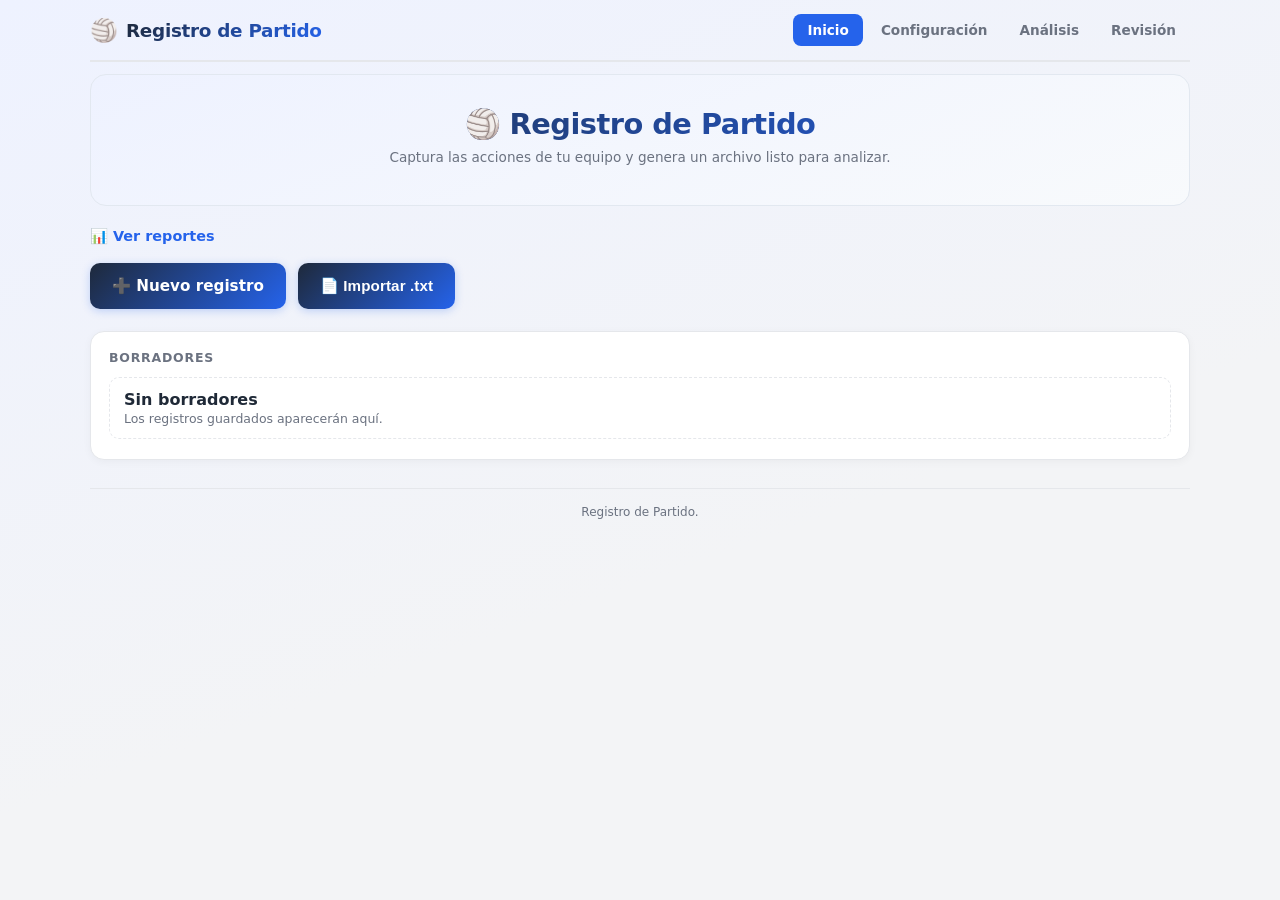
==== logger/index.html @ 78f0750f "added next rally feature" ====
<!DOCTYPE html>
<html lang="es">
<head>
  <meta charset="UTF-8">
  <meta name="viewport" content="width=device-width, initial-scale=1.0">
  <title>Registro de Partido</title>
  <!-- Shared design tokens from the generated reports (read-only) -->
  <link rel="stylesheet" href="../styles.css">
  <!-- Logger-specific layout -->
  <link rel="stylesheet" href="logger.css">
</head>
<body class="lg-body">
<div class="container lg-container">

  <!-- ===== App bar ===== -->
  <header class="lg-appbar">
    <a href="#home" class="lg-appbar__brand">
      <span class="lg-appbar__logo" aria-hidden="true">🏐</span>
      <span class="lg-appbar__title">Registro de Partido</span>
    </a>
    <nav class="lg-appbar__nav" aria-label="Navegación principal">
      <a href="#home" class="lg-navlink" data-screen="home">Inicio</a>
      <a href="#setup" class="lg-navlink" data-screen="setup">Configuración</a>
      <a href="#analysis" class="lg-navlink" data-screen="analysis">Análisis</a>
      <a href="#review" class="lg-navlink" data-screen="review">Revisión</a>
    </nav>
  </header>

  <main class="lg-main">

    <!-- ================= HOME ================= -->
    <section id="screen-home" class="lg-screen" data-screen="home" aria-labelledby="home-title">
      <div class="hub-hero lg-hero">
        <h1 id="home-title"><span style="-webkit-text-fill-color:initial;">🏐</span> Registro de Partido</h1>
        <p class="hub-subtitle">Captura las acciones de tu equipo y genera un archivo listo para analizar.</p>
      </div>

      <p class="lg-reports-link">
        <a href="../index.html">📊 Ver reportes</a>
      </p>

      <div class="lg-actions">
        <a href="#setup" id="home-new" class="btn-primary lg-action-btn">➕ Nuevo registro</a>
        <button type="button" id="home-import" class="btn-primary lg-action-btn">📄 Importar .txt</button>
        <input type="file" id="lg-import-file" accept=".txt,text/plain" hidden>
      </div>

      <section class="lg-panel" aria-labelledby="drafts-title">
        <h2 id="drafts-title" class="lg-panel__title">Borradores</h2>
        <ul id="lg-drafts" class="lg-draft-list">
          <li class="lg-draft lg-draft--empty">
            <div class="lg-draft__info">
              <span class="lg-draft__name">Sin borradores</span>
              <span class="lg-draft__meta">Los registros guardados aparecerán aquí.</span>
            </div>
          </li>
        </ul>
      </section>
    </section>

    <!-- ================= SETUP WIZARD ================= -->
    <section id="screen-setup" class="lg-screen" data-screen="setup" aria-labelledby="setup-title">
      <div class="page-header lg-page-header">
        <a href="#home" class="back-link">← Inicio</a>
        <h1 id="setup-title">Configuración del partido</h1>
      </div>

      <ol class="lg-steps" aria-label="Pasos de configuración">
        <li class="lg-step lg-step--active">
          <span class="lg-step__num">1</span>
          <span class="lg-step__label">Equipo</span>
        </li>
        <li class="lg-step">
          <span class="lg-step__num">2</span>
          <span class="lg-step__label">Partido</span>
        </li>
        <li class="lg-step">
          <span class="lg-step__num">3</span>
          <span class="lg-step__label">Videos</span>
        </li>
      </ol>

      <!-- Step 1: Equipo -->
      <section class="lg-panel" aria-labelledby="setup-step1-title">
        <h2 id="setup-step1-title" class="lg-panel__title">1 · Equipo</h2>
        <div class="lg-field">
          <label for="setup-dataset">Equipo y torneo</label>
          <select id="setup-dataset">
            <option value="">— Selecciona un equipo —</option>
            <option value="__manual__">➕ Nuevo equipo (próximamente)</option>
          </select>
        </div>

        <div id="setup-manual" class="lg-notice" hidden>
          <p>🚧 La creación de equipos nuevos estará disponible en una próxima versión. Por ahora, selecciona un equipo existente de la lista.</p>
        </div>

        <div class="lg-field">
          <span class="lg-field__label">Roster</span>
          <div id="setup-roster-preview" class="lg-chips" aria-live="polite">
            <span class="lg-chips__empty">Selecciona un equipo para cargar el roster.</span>
          </div>
        </div>
        <p id="setup-step1-error" class="lg-error" role="alert"></p>
      </section>

      <!-- Step 2: Partido -->
      <section class="lg-panel" aria-labelledby="setup-step2-title">
        <h2 id="setup-step2-title" class="lg-panel__title">2 · Partido</h2>
        <div class="lg-field">
          <label for="setup-opponent">Rival</label>
          <input id="setup-opponent" type="text" placeholder="Atlas">
        </div>
        <div class="lg-field-row">
          <div class="lg-field">
            <label for="setup-order">Número de partido (NN)</label>
            <input id="setup-order" type="number" min="1" max="99" step="1" inputmode="numeric" placeholder="03">
          </div>
          <div class="lg-field">
            <label for="setup-date">Fecha del partido (opcional)</label>
            <input id="setup-date" type="date">
          </div>
        </div>
        <div class="lg-derived" aria-live="polite">
          <div><span class="lg-derived__label">Archivo</span> <code id="setup-filename">—</code></div>
          <div><span class="lg-derived__label">Título</span> <span id="setup-preview-title">—</span></div>
        </div>
        <p id="setup-step2-error" class="lg-error" role="alert"></p>
      </section>

      <!-- Step 3: Videos y sets -->
      <section class="lg-panel" aria-labelledby="setup-step3-title">
        <h2 id="setup-step3-title" class="lg-panel__title">3 · Videos y sets</h2>
        <div id="setup-sets" class="lg-sets"></div>
        <button type="button" id="setup-add-set" class="lg-btn-ghost">➕ Agregar set</button>
        <p id="setup-step3-error" class="lg-error" role="alert"></p>
      </section>

      <div class="lg-wizard-nav">
        <button type="button" id="setup-reset" class="lg-btn-ghost">Reiniciar</button>
        <button type="button" id="setup-start" class="btn-primary lg-action-btn" disabled>Comenzar análisis →</button>
      </div>
    </section>

    <!-- ================= ANALYSIS ================= -->
    <section id="screen-analysis" class="lg-screen" data-screen="analysis" aria-labelledby="analysis-title">
      <div class="page-header lg-page-header">
        <a href="#setup" class="back-link">← Configuración</a>
        <h1 id="analysis-title">Análisis del partido</h1>
      </div>

      <div id="analysis-set-tabs" class="lg-set-tabs" role="tablist" aria-label="Sets"></div>

      <div class="lg-analysis">
        <!-- Left: video + rallies -->
        <div class="lg-analysis__main">
          <div id="analysis-video" class="lg-video lg-a-video" role="img" aria-label="Área de video del partido">
            <span class="lg-video__icon" aria-hidden="true">▶</span>
            <span class="lg-video__hint">Video del partido</span>
          </div>

          <div id="analysis-capture" class="lg-capture" hidden>
            <button type="button" id="analysis-mark" class="lg-btn-ghost lg-capture__mark">⏱ Marcar inicio</button>
            <span class="lg-capture__times" aria-live="polite">
              Inicio <b id="analysis-cap-start">—</b> · Fin <b id="analysis-cap-end">—</b>
            </span>
          </div>

          <section class="lg-panel lg-a-rallies" aria-labelledby="rallies-title">
            <h2 id="rallies-title" class="lg-panel__title">Rallies registrados</h2>
            <div id="analysis-replay" class="lg-replay" hidden></div>
            <ol id="analysis-rallies" class="lg-rally-list"></ol>
          </section>
        </div>

        <!-- Right: tagging controls -->
        <div class="lg-analysis__side">
          <section class="lg-panel lg-a-roster" aria-labelledby="roster-title">
            <h2 id="roster-title" class="lg-panel__title">Jugadora</h2>
            <div class="lg-roster" id="analysis-roster" role="group" aria-label="Jugadoras">
              <button type="button" class="lg-token-btn lg-roster-btn" disabled>1</button>
              <button type="button" class="lg-token-btn lg-roster-btn" disabled>2</button>
              <button type="button" class="lg-token-btn lg-roster-btn" disabled>7</button>
              <button type="button" class="lg-token-btn lg-roster-btn" disabled>8</button>
              <button type="button" class="lg-token-btn lg-roster-btn" disabled>10</button>
              <button type="button" class="lg-token-btn lg-roster-btn" disabled>12</button>
              <button type="button" class="lg-token-btn lg-roster-btn" disabled>17</button>
              <button type="button" class="lg-token-btn lg-roster-btn" disabled>20</button>
              <button type="button" class="lg-token-btn lg-roster-btn" disabled>23</button>
            </div>
          </section>

          <section class="lg-panel lg-a-action" aria-labelledby="action-title">
            <h2 id="action-title" class="lg-panel__title">Acción</h2>
            <div class="lg-token-row lg-token-row--action" role="group" aria-label="Acciones">
              <button type="button" class="lg-token-btn" data-action="S"><b>S</b><small>Saque</small></button>
              <button type="button" class="lg-token-btn" data-action="R"><b>R</b><small>Recepción</small></button>
              <button type="button" class="lg-token-btn" data-action="E"><b>E</b><small>Acomodo</small></button>
              <button type="button" class="lg-token-btn" data-action="A"><b>A</b><small>Ataque</small></button>
              <button type="button" class="lg-token-btn" data-action="D"><b>D</b><small>Defensa</small></button>
              <button type="button" class="lg-token-btn" data-action="B"><b>B</b><small>Bloqueo</small></button>
            </div>

            <h2 class="lg-panel__title lg-panel__title--sub">Calificación</h2>
            <div class="lg-token-row lg-token-row--grade" role="group" aria-label="Calificaciones">
              <button type="button" class="lg-token-btn lg-grade lg-grade--perfect" data-grade="#"><b>#</b><small>Perfecta</small></button>
              <button type="button" class="lg-token-btn lg-grade lg-grade--positive" data-grade="+"><b>+</b><small>Positiva</small></button>
              <button type="button" class="lg-token-btn lg-grade lg-grade--regular" data-grade="!"><b>!</b><small>Regular</small></button>
              <button type="button" class="lg-token-btn lg-grade lg-grade--error" data-grade="-"><b>−</b><small>Error</small></button>
            </div>
          </section>

          <section class="lg-panel lg-a-chain" aria-labelledby="chain-title">
            <h2 id="chain-title" class="lg-panel__title">Cadena del rally</h2>
            <div class="lg-chain" aria-live="polite">
              <code id="analysis-chain" class="lg-chain__text"></code>
              <span class="lg-chain__caret" aria-hidden="true"></span>
            </div>
            <div class="lg-chain-actions">
              <button type="button" id="analysis-undo" class="lg-btn-ghost">⌫ Quitar última acción</button>
            </div>
          </section>

          <section class="lg-panel lg-a-outcome" aria-labelledby="outcome-title">
            <h2 id="outcome-title" class="lg-panel__title">Resultado del rally</h2>
            <div class="lg-outcomes" role="group" aria-label="Resultado del rally">
              <button type="button" class="lg-outcome lg-outcome--won" data-outcome="won">Ganado</button>
              <button type="button" class="lg-outcome lg-outcome--lost" data-outcome="lost">Perdido</button>
              <button type="button" class="lg-outcome lg-outcome--re" data-outcome="won:re">Ganado · error rival</button>
              <button type="button" class="lg-outcome lg-outcome--se" data-outcome="won:se">Ganado · saque rival</button>
            </div>
            <button type="button" id="analysis-send" class="btn-success lg-action-btn lg-send" disabled>✓ Enviar rally</button>
          </section>

          <a href="#review" class="lg-navlink lg-analysis-next lg-a-next">Ir a revisión →</a>
        </div>
      </div>
    </section>

    <!-- ================= REVIEW / EXPORT ================= -->
    <section id="screen-review" class="lg-screen" data-screen="review" aria-labelledby="review-title">
      <div class="page-header lg-page-header">
        <a href="#analysis" class="back-link">← Análisis</a>
        <h1 id="review-title">Revisión y exportación</h1>
      </div>

      <section class="lg-panel" aria-labelledby="log-title">
        <h2 id="log-title" class="lg-panel__title">Vista previa del registro</h2>
        <pre id="review-log" class="lg-log-preview" aria-label="Vista previa del archivo de registro">El registro aparecerá aquí cuando etiquetes rallies.</pre>
      </section>

      <div class="lg-review-actions">
        <button type="button" id="review-export" class="btn-primary lg-action-btn">⬇ Exportar .txt</button>
        <button type="button" id="review-import" class="btn-primary lg-action-btn">📄 Importar .txt</button>
        <button type="button" class="btn-success lg-action-btn" disabled title="Disponible próximamente">📤 Enviar para revisión</button>
      </div>
    </section>

  </main>

  <footer class="lg-footer">
    <p>Registro de Partido.</p>
  </footer>

</div>

<script src="datasets.js"></script>
<script src="app.js"></script>
</body>
</html>
---- styles.css ----
@media (max-width: 600px) {
    #githubFileSelect {
        width: 100% !important;
        min-width: 0 !important;
        margin: 10px 0 0 0 !important;
        font-size: 0.9em;
        padding: 10px 8px;
        box-sizing: border-box;
        border-radius: 8px;
        margin-left: 0;
        margin-top: 8px;
        text-overflow: ellipsis;
        overflow: hidden;
        white-space: nowrap;
    }
}

/* Responsive: Player cards span full width on small screens */
@media (max-width: 600px) {
    .players-grid,
    #teamActionsGrid {
        grid-template-columns: 1fr !important;
    }
    .stat-card,
    .match-card,
    .team-summary-card {
        width: 100%;
        grid-column: auto !important;
        margin-left: 0;
        margin-right: 0;
        padding: 18px 12px 18px 12px !important;
        font-size: 1rem !important;
        box-sizing: border-box;
    }
}
/* --- GitHub Import UI --- */
#githubFileSelect {
    display: inline-block;
    padding: 8px 12px;
    border-radius: 8px;
    border: 1px solid #2563eb;
    background: #f8fafc;
    color: #2563eb;
    font-size: 1rem;
    font-family: inherit;
    box-shadow: 0 2px 8px rgba(37,99,235,0.08);
    transition: border-color 0.2s, box-shadow 0.2s;
    margin-left: 10px;
    min-width: 160px;
    max-width: 100%;
}
#githubFileSelect:focus, #githubFileSelect:hover {
    border-color: #1d4ed8;
    box-shadow: 0 4px 12px rgba(37,99,235,0.15);
    outline: none;
}
@media (max-width: 600px) {
    #githubFileSelect {
        width: 100% !important;
        min-width: 0 !important;
        margin: 10px 0 0 0 !important;
        font-size: 1.1em;
        padding: 12px 10px;
        box-sizing: border-box;
        border-radius: 8px;
        margin-left: 0;
        margin-top: 8px;
    }
}

.team-summary-card {
    grid-column: span 2;
    background: #f1f5fa;
    border: 2px solid var(--primary);
    box-shadow: 0 4px 16px 0 rgba(37,99,235,0.07);
    padding: 24px 24px 18px 24px;
    font-size: 1.08rem;
    margin-bottom: 10px;
}
/* Modern summary table styles */
.summary-table {
    width: 100%;
    border-collapse: separate;
    border-spacing: 0;
    background: #fff;
    border-radius: 10px;
    box-shadow: 0 2px 8px 0 rgba(31,41,55,0.06);
    overflow: hidden;
    margin-bottom: 10px;
    font-size: 0.8rem;
    margin-top: 6px;
}
.summary-table th, .summary-table td {
    padding: 10px 14px;
    text-align: center;
    border-bottom: 1px solid #e5e7eb;
}
.summary-table th {
    background: #f3f4f6;
    font-weight: 600;
    color: var(--text-main);
    text-transform: uppercase;
    font-size: 0.8rem;
    letter-spacing: 0.5px;
}
.summary-table tr:last-child td {
    border-bottom: none;
}
.summary-table td:first-child {
    text-align: left;
    font-weight: 600;
    color: var(--text-main);
    background: #f8fafc;
    border-radius: 8px 0 0 8px;
}
.summary-table td:last-child {
    border-radius: 0 8px 8px 0;
}
.summary-table tr {
}
.highlight-good {
    color: #16a34a !important;
    font-weight: bold;
    background: #f0fdf4;
    border-radius: 6px;
}
.highlight-bad {
    color: #dc2626 !important;
    font-weight: bold;
    background: #fef2f2;
    border-radius: 6px;
}
.highlight-regular {
    color: #d97706 !important;
    font-weight: bold;
    background: #fef3c7;
    border-radius: 6px;
}
/* Volleyball Analytics Dashboard Styles */
:root {
    --primary: #2563eb; 
    --success: #16a34a; 
    --warning: #f59e0b; 
    --danger: #dc2626;  
    --bg: #f3f4f6;
    --card-bg: #ffffff;
    --text-main: #1f2937;
    --text-muted: #6b7280;
}

body {
    font-family: 'Segoe UI', system-ui, sans-serif;
    background: linear-gradient(160deg, #eef2ff 0%, #f3f4f6 60%);
    color: var(--text-main);
    margin: 0;
    padding: 20px;
    min-height: 100vh;
}

.container {
    max-width: 1000px;
    margin: 0 auto;
}

.input-section {
    background: var(--card-bg);
    padding: 24px 24px 20px;
    border-radius: 16px;
    box-shadow: 0 4px 24px -4px rgba(37,99,235,0.10), 0 1px 4px rgba(0,0,0,0.06);
    margin-bottom: 30px;
    border-top: 4px solid var(--primary);
}

.input-section h2 {
    margin: 0 0 6px;
    font-size: 1.4rem;
    font-weight: 800;
    letter-spacing: -0.3px;
    color: var(--primary);
}

.input-section p {
    margin: 0 0 12px;
    font-size: 0.85rem;
    color: var(--text-muted);
}

textarea {
    width: 100%;
    height: 80px;
    padding: 10px 12px;
    border: 1.5px solid #d1d5db;
    border-radius: 10px;
    font-family: monospace;
    font-size: 0.85rem;
    margin-bottom: 10px;
    box-sizing: border-box;
    transition: border-color 0.2s, box-shadow 0.2s;
    background: #fafbff;
}

textarea:focus {
    outline: none;
    border-color: var(--primary);
    box-shadow: 0 0 0 3px rgba(37,99,235,0.12);
    background: #fff;
}

.btn-group { display: flex; gap: 10px; flex-wrap: wrap; align-items: center; }
button {
    padding: 10px 20px;
    border-radius: 8px;
    cursor: pointer;
    font-weight: 600;
    font-size: 0.88rem;
    border: none;
    transition: background 0.15s ease, transform 0.1s ease, box-shadow 0.15s ease;
    letter-spacing: 0.1px;
}
button:hover { transform: translateY(-1px); }
button:active { transform: translateY(0); }
.btn-primary {
    background: linear-gradient(135deg, #1e293b 0%, #2563eb 100%);
    color: white;
    box-shadow: 0 2px 8px rgba(37,99,235,0.25);
}
.btn-primary:hover {
    background: linear-gradient(135deg, #0f172a 0%, #1d4ed8 100%);
    box-shadow: 0 4px 14px rgba(37,99,235,0.35);
}
.btn-success {
    background: linear-gradient(135deg, #15803d 0%, #16a34a 100%);
    color: white;
    box-shadow: 0 2px 8px rgba(22,163,74,0.25);
}
.btn-success:hover {
    background: linear-gradient(135deg, #166534 0%, #15803d 100%);
    box-shadow: 0 4px 14px rgba(22,163,74,0.35);
}

.dashboard {
    display: none;
    background: white;
    padding: 24px;
    border-radius: 16px;
    box-shadow: 0 4px 24px -4px rgba(0,0,0,0.10), 0 1px 4px rgba(0,0,0,0.06);
}

.report-header {
    text-align: center;
    margin-bottom: 24px;
    padding-bottom: 16px;
    border-bottom: 2px solid #e5e7eb;
}

.report-header h1 {
    margin: 0;
    font-size: 1.6rem;
    font-weight: 800;
    letter-spacing: -0.5px;
    background: linear-gradient(135deg, #1e293b 0%, #2563eb 100%);
    -webkit-background-clip: text;
    -webkit-text-fill-color: transparent;
    background-clip: text;
}

.report-header #reportDate {
    color: var(--text-muted);
    margin: 4px 0 0;
    font-size: 0.8rem;
}

.youtube-banner {
    display: flex;
    align-items: center;
    justify-content: center;
    gap: 14px;
    margin-top: 12px;
    padding: 10px 16px;
    background: linear-gradient(135deg, #fff5f5 0%, #fff 100%);
    border: 1px solid #fecaca;
    border-radius: 10px;
    flex-wrap: wrap;
}

.youtube-banner__label {
    display: flex;
    align-items: center;
    gap: 6px;
    color: #dc2626;
    font-size: 0.8rem;
    font-weight: 700;
    text-transform: uppercase;
    letter-spacing: 0.6px;
    white-space: nowrap;
}

.youtube-banner__icon {
    width: 22px;
    height: 22px;
    color: #dc2626;
    flex-shrink: 0;
}

.youtube-banner__links {
    display: flex;
    flex-wrap: wrap;
    gap: 8px;
}

.youtube-set-link {
    display: inline-flex;
    align-items: center;
    gap: 5px;
    padding: 5px 14px;
    background: #dc2626;
    color: #fff !important;
    font-size: 0.82rem;
    font-weight: 600;
    border-radius: 20px;
    text-decoration: none !important;
    transition: background 0.15s ease, transform 0.1s ease;
    box-shadow: 0 2px 6px rgba(220, 38, 38, 0.3);
}

.youtube-set-link:hover {
    background: #b91c1c;
    transform: translateY(-1px);
    box-shadow: 0 4px 10px rgba(220, 38, 38, 0.4);
}

.youtube-set-link::before {
    content: '▶';
    font-size: 0.65rem;
}

.general-stats {
    display: grid;
    grid-template-columns: repeat(3, 1fr);
    gap: 12px;
    margin-bottom: 28px;
}

.stat-card {
    background: linear-gradient(160deg, #f8faff 0%, #f1f5f9 100%);
    padding: 16px 10px;
    border-radius: 12px;
    border: 1px solid #e2e8f0;
    text-align: center;
    box-shadow: 0 2px 8px rgba(0,0,0,0.04);
}

.stat-value { font-size: 1.8rem; font-weight: 800; color: var(--text-main); line-height: 1; margin-bottom: 4px; }
.stat-label { color: var(--text-muted); font-size: 0.65rem; text-transform: uppercase; letter-spacing: 0.7px; font-weight: 600; }

.players-grid {
    display: grid;
    grid-template-columns: repeat(2, 1fr);
    gap: 15px;
}

.stat-card,
.match-card {
    border: 1px solid #e5e7eb;
    border-radius: 12px;
    overflow: hidden;
    background: #fff;
    page-break-inside: avoid;
}

.card-header {
    background: linear-gradient(135deg, #1e293b 0%, #2d3f5e 100%);
    color: white;
    padding: 10px 16px;
    display: flex;
    justify-content: space-between;
    align-items: center;
}

.player-number { font-weight: 800; font-size: 1rem; letter-spacing: 0.2px; }
.player-rating {
    background: rgba(255,255,255,0.15);
    backdrop-filter: blur(4px);
    padding: 3px 10px;
    border-radius: 20px;
    font-weight: 800;
    font-size: 0.95rem;
    border: 1px solid rgba(255,255,255,0.25);
    letter-spacing: 0.3px;
}

.card-body { padding: 12px; }

.result-badge {
    display: inline-block;
    padding: 3px 12px;
    border-radius: 20px;
    font-weight: 800;
    font-size: 0.8rem;
    margin-bottom: 8px;
    letter-spacing: 0.3px;
}
.result-win  { background: #dcfce7; color: #16a34a; }
.result-loss { background: #fee2e2; color: #dc2626; }

.position-badge {
    display: inline-block;
    padding: 3px 12px;
    border-radius: 20px;
    font-weight: 700;
    font-size: 0.75rem;
    margin-bottom: 8px;
    background: #e0e7ff;
    color: #4338ca;
    -webkit-text-fill-color: #4338ca;
    letter-spacing: 0.3px;
}

.metric-row { display: flex; justify-content: space-between; align-items: baseline; margin-bottom: 2px; font-size: 0.75rem; font-weight: 500; color: #6b7280; }
.metric-row span:last-child { font-weight: 800; font-size: 0.88rem; color: var(--text-main); }
.bar-container { height: 6px; background: #f3f4f6; border-radius: 3px; margin-bottom: 6px; overflow: hidden; }
.bar-fill { height: 100%; border-radius: 3px; }

.action-section {
    margin-top: 10px;
    padding-top: 8px;
    border-top: 1px dashed #e2e8f0;
}

.action-title { font-size: 0.7rem; text-transform: uppercase; color: #94a3b8; margin-bottom: 5px; font-weight: 600; }

.action-grid { display: flex; flex-wrap: wrap; gap: 6px; }

.action-pill {
    display: flex;
    align-items: center;
    background: #f8fafc;
    padding: 4px 10px;
    border-radius: 20px;
    font-size: 0.7rem;
    border: 1px solid #e2e8f0;
    transition: background 0.1s;
}

.action-pill.high-perf { border-color: #86efac; background-color: #f0fdf4; color: #15803d; }
.action-pill.low-perf { border-color: #fca5a5; background-color: #fef2f2; color: #dc2626; }

.action-name { color: #64748b; margin-right: 4px; font-weight: 500; }
.action-count { font-weight: 500; color: #0f172a; }

/* Count inherits the pill's semantic color on high/low performance */
.action-pill.high-perf .action-name { color: #166534; }
.action-pill.high-perf .action-count { color: #15803d; font-weight: 800; }
.action-pill.low-perf .action-name { color: #991b1b; }
.action-pill.low-perf .action-count { color: #dc2626; font-weight: 800; }

/* Section title headings */
.section-title {
    display: flex;
    align-items: center;
    gap: 8px;
    font-size: 0.78rem;
    font-weight: 700;
    text-transform: uppercase;
    letter-spacing: 0.8px;
    color: var(--text-muted);
    margin: 22px 0 12px;
    padding: 0;
    cursor: pointer;
    user-select: none;
}

.section-title::before {
    content: '';
    display: inline-block;
    width: 4px;
    height: 16px;
    background: linear-gradient(180deg, var(--primary) 0%, #818cf8 100%);
    border-radius: 2px;
    flex-shrink: 0;
}

.section-title .section-title-text {
}

.section-title .chevron {
    font-size: 1rem;
    line-height: 1;
    transition: transform 0.2s ease;
    color: #94a3b8;
    flex-shrink: 0;
    -webkit-text-fill-color: #94a3b8;
}

.section-title.collapsed .chevron {
    transform: rotate(-90deg);
}

.section-content {
    overflow: hidden;
    transition: max-height 0.35s ease, opacity 0.25s ease;
    max-height: 9999px;
    opacity: 1;
}

.section-content.collapsed {
    max-height: 0 !important;
    opacity: 0;
}

.section-title:first-of-type {
    margin-top: 4px;
}

/* ===== Dashboard Hub Styles ===== */

.hub-hero {
    text-align: center;
    padding: 32px 24px 24px;
    margin-bottom: 28px;
    background: linear-gradient(160deg, #eef2ff 0%, #f8fafc 100%);
    border-radius: 16px;
    border: 1px solid #e2e8f0;
}

.hub-hero h1 {
    margin: 0 0 8px;
    font-size: 1.8rem;
    font-weight: 800;
    letter-spacing: -0.5px;
    background: linear-gradient(135deg, #1e293b 0%, #2563eb 100%);
    -webkit-background-clip: text;
    -webkit-text-fill-color: transparent;
    background-clip: text;
}

.hub-hero .hub-subtitle {
    color: var(--text-muted);
    font-size: 0.85rem;
    margin: 0 0 16px;
}

.hub-hero-stats {
    display: flex;
    justify-content: center;
    gap: 24px;
    flex-wrap: wrap;
}

.hub-hero-stat {
    text-align: center;
}

.hub-hero-stat .stat-value {
    font-size: 1.6rem;
    font-weight: 800;
    line-height: 1.2;
}

.hub-hero-stat .stat-label {
    color: var(--text-muted);
    font-size: 0.7rem;
    text-transform: uppercase;
    letter-spacing: 0.5px;
    font-weight: 600;
}

/* Navigation Tiles */
.hub-nav {
    display: grid;
    grid-template-columns: repeat(3, 1fr);
    gap: 16px;
    margin-bottom: 24px;
}

.hub-tile {
    background: #fff;
    border: 1px solid #e2e8f0;
    border-radius: 14px;
    padding: 24px 18px;
    text-align: center;
    text-decoration: none;
    color: inherit;
    transition: transform 0.15s ease, box-shadow 0.15s ease, border-color 0.15s ease;
    display: flex;
    flex-direction: column;
    align-items: center;
    gap: 10px;
}

.hub-tile:hover {
    transform: translateY(-3px);
    box-shadow: 0 8px 24px rgba(37, 99, 235, 0.12);
    border-color: var(--primary);
}

.hub-tile-icon {
    font-size: 2rem;
    line-height: 1;
}

.hub-tile-title {
    font-size: 1rem;
    font-weight: 700;
    color: var(--text-main);
}

.hub-tile-stat {
    font-size: 0.82rem;
    color: var(--text-muted);
    line-height: 1.4;
}

.hub-tile-stat strong {
    color: var(--text-main);
    font-weight: 700;
}

.hub-tile-btn {
    display: inline-block;
    margin-top: 8px;
    padding: 8px 20px;
    background: var(--primary);
    color: white;
    border-radius: 6px;
    font-size: 0.82rem;
    font-weight: 600;
    text-decoration: none;
}

/* Last match banner */
.hub-last-match {
    display: flex;
    align-items: center;
    gap: 16px;
    padding: 14px 20px;
    background: #fff;
    border: 1px solid #e2e8f0;
    border-radius: 12px;
    flex-wrap: wrap;
}

.hub-last-match-label {
    font-size: 0.7rem;
    text-transform: uppercase;
    letter-spacing: 0.6px;
    font-weight: 700;
    color: var(--text-muted);
    white-space: nowrap;
}

.hub-last-match-title {
    font-weight: 700;
    font-size: 0.95rem;
    color: var(--text-main);
}

.hub-last-match-rating {
    font-weight: 800;
    font-size: 0.95rem;
    margin-left: auto;
}

.hub-last-match a {
    padding: 6px 16px;
    background: var(--primary);
    color: white;
    border-radius: 6px;
    font-size: 0.8rem;
    font-weight: 600;
    text-decoration: none;
    white-space: nowrap;
}

.hub-last-match a:hover {
    background: #1d4ed8;
}

/* Page header for intermediate pages */
.page-header {
    display: flex;
    align-items: center;
    gap: 16px;
    margin-bottom: 20px;
}

.page-header h1 {
    margin: 0;
    font-size: 1.4rem;
    font-weight: 800;
    background: linear-gradient(135deg, #1e293b 0%, #2563eb 100%);
    -webkit-background-clip: text;
    -webkit-text-fill-color: transparent;
    background-clip: text;
}

.page-header .back-link {
    font-size: 0.85rem;
    color: var(--primary);
    text-decoration: none;
    font-weight: 600;
}

.page-header .back-link:hover {
    text-decoration: underline;
}

@media (max-width: 600px) {
    .hub-nav {
        grid-template-columns: 1fr;
    }
    .hub-hero-stats {
        gap: 16px;
    }
    .hub-last-match {
        flex-direction: column;
        align-items: flex-start;
        gap: 8px;
    }
    .hub-last-match-rating {
        margin-left: 0;
    }
}
---- logger/logger.css ----
/* ===================================================================
   Registro de Partido — logger-specific layout.
   Shared design tokens (colors, fonts, .btn-primary, .stat-card, etc.)
   come from ../styles.css. This file only adds logger layout.
   =================================================================== */

.lg-body {
  padding: 0;
}

.lg-container {
  max-width: 1100px;
  padding: 0 16px 40px;
}

/* ----- App bar ----- */
.lg-appbar {
  display: flex;
  align-items: center;
  justify-content: space-between;
  gap: 12px;
  flex-wrap: wrap;
  padding: 14px 0;
  margin-bottom: 12px;
  border-bottom: 2px solid #e5e7eb;
}

.lg-appbar__brand {
  display: inline-flex;
  align-items: center;
  gap: 8px;
  text-decoration: none;
}

.lg-appbar__logo {
  font-size: 1.4rem;
  line-height: 1;
}

.lg-appbar__title {
  font-weight: 800;
  font-size: 1.15rem;
  letter-spacing: -0.3px;
  background: linear-gradient(135deg, #1e293b 0%, #2563eb 100%);
  -webkit-background-clip: text;
  -webkit-text-fill-color: transparent;
  background-clip: text;
}

.lg-appbar__nav {
  display: flex;
  flex-wrap: wrap;
  gap: 4px;
}

.lg-navlink {
  display: inline-block;
  padding: 8px 14px;
  border-radius: 8px;
  font-size: 0.85rem;
  font-weight: 600;
  color: var(--text-muted);
  text-decoration: none;
  transition: background 0.15s ease, color 0.15s ease;
}

.lg-navlink:hover {
  background: #eef2ff;
  color: var(--primary);
}

.lg-navlink.is-active {
  background: var(--primary);
  color: #fff;
}

/* ----- Screens (hash-routed, toggled by app.js) ----- */
.lg-screen {
  display: none;
}

.lg-screen.is-active {
  display: block;
}

.lg-hero {
  margin-bottom: 20px;
}

/* ----- Panels ----- */
.lg-panel {
  background: var(--card-bg);
  border: 1px solid #e5e7eb;
  border-radius: 14px;
  padding: 18px 18px 20px;
  margin: 0 0 18px;
  box-shadow: 0 2px 8px rgba(0, 0, 0, 0.04);
}

.lg-panel__title {
  margin: 0 0 12px;
  font-size: 0.78rem;
  font-weight: 700;
  text-transform: uppercase;
  letter-spacing: 0.8px;
  color: var(--text-muted);
}

.lg-panel__title--sub {
  margin-top: 18px;
}

/* ----- Home actions ----- */
.lg-actions {
  display: flex;
  gap: 12px;
  flex-wrap: wrap;
  margin-bottom: 22px;
}

.lg-action-btn {
  display: inline-flex;
  align-items: center;
  justify-content: center;
  gap: 6px;
  padding: 14px 22px;
  border-radius: 10px;
  font-size: 0.95rem;
  font-weight: 700;
  text-decoration: none;
  text-align: center;
}

.lg-action-btn:disabled {
  opacity: 0.5;
  cursor: not-allowed;
  transform: none;
}

/* Cross-page link back to the reports hub (distinct from the SPA hash nav). */
.lg-reports-link {
  margin: 0 0 18px;
}

.lg-reports-link a {
  display: inline-flex;
  align-items: center;
  gap: 6px;
  font-size: 0.9rem;
  font-weight: 600;
  color: var(--primary);
  text-decoration: none;
}

.lg-reports-link a:hover {
  text-decoration: underline;
}

/* ----- Drafts list ----- */
.lg-draft-list {
  list-style: none;
  margin: 0;
  padding: 0;
  display: flex;
  flex-direction: column;
  gap: 8px;
}

.lg-draft {
  display: flex;
  align-items: center;
  justify-content: space-between;
  gap: 12px;
  padding: 12px 14px;
  border: 1px solid #e5e7eb;
  border-radius: 10px;
  background: #f8fafc;
}

.lg-draft__info {
  display: flex;
  flex-direction: column;
  gap: 2px;
  min-width: 0;
}

.lg-draft__name {
  font-weight: 700;
  color: var(--text-main);
}

.lg-draft__meta {
  font-size: 0.78rem;
  color: var(--text-muted);
}

.lg-draft--empty {
  background: transparent;
  border-style: dashed;
}

.lg-badge {
  margin: 0;
  white-space: nowrap;
}

.lg-badge--progress {
  background: #e0e7ff;
  color: #4338ca;
}

/* ----- Setup wizard ----- */
.lg-page-header {
  flex-wrap: wrap;
}

.lg-steps {
  list-style: none;
  counter-reset: step;
  display: flex;
  gap: 8px;
  padding: 0;
  margin: 0 0 20px;
}

.lg-step {
  flex: 1 1 0;
  display: flex;
  align-items: center;
  gap: 8px;
  padding: 12px;
  border: 1px solid #e5e7eb;
  border-radius: 10px;
  background: #f8fafc;
  color: var(--text-muted);
  font-weight: 600;
  font-size: 0.85rem;
}

.lg-step--active {
  border-color: var(--primary);
  background: #eef2ff;
  color: var(--primary);
}

.lg-step__num {
  display: inline-flex;
  align-items: center;
  justify-content: center;
  width: 26px;
  height: 26px;
  border-radius: 50%;
  background: #e5e7eb;
  color: var(--text-main);
  font-weight: 800;
  flex-shrink: 0;
}

.lg-step--active .lg-step__num {
  background: var(--primary);
  color: #fff;
}

.lg-field {
  display: flex;
  flex-direction: column;
  gap: 6px;
  margin-bottom: 14px;
}

.lg-field:last-child {
  margin-bottom: 0;
}

.lg-field label {
  font-size: 0.82rem;
  font-weight: 600;
  color: var(--text-main);
}

.lg-field input,
.lg-field select {
  padding: 11px 12px;
  border: 1.5px solid #d1d5db;
  border-radius: 10px;
  font-family: inherit;
  font-size: 0.9rem;
  background: #fafbff;
  color: var(--text-main);
}

.lg-field input:disabled,
.lg-field select:disabled {
  background: #f3f4f6;
  color: var(--text-muted);
  cursor: not-allowed;
}

.lg-field-row {
  display: flex;
  gap: 14px;
  flex-wrap: wrap;
}

.lg-field-row .lg-field {
  flex: 1 1 160px;
}

.lg-wizard-nav {
  display: flex;
  align-items: center;
  justify-content: space-between;
  gap: 12px;
  flex-wrap: wrap;
}

.lg-btn-ghost {
  background: #fff;
  color: var(--text-main);
  border: 1.5px solid #d1d5db;
}

.lg-btn-ghost:disabled {
  opacity: 0.5;
  cursor: not-allowed;
  transform: none;
}

/* ----- Setup: manual entry, roster chips, derived preview, sets ----- */
.lg-step--done {
  border-color: #86efac;
  background: #f0fdf4;
  color: #15803d;
}

.lg-step--done .lg-step__num {
  background: #16a34a;
  color: #fff;
}

.lg-notice {
  margin: 0 0 14px;
  padding: 12px 14px;
  border: 1px dashed #fcd34d;
  border-radius: 12px;
  background: #fffbeb;
  color: #92400e;
  font-size: 0.85rem;
}

.lg-notice p {
  margin: 0;
}

.lg-field__label {
  display: block;
  margin-bottom: 6px;
  font-size: 0.82rem;
  font-weight: 600;
  color: var(--text-main);
}

.lg-field--grow {
  flex: 1 1 220px;
}

.lg-chips {
  display: flex;
  flex-wrap: wrap;
  align-items: center;
  gap: 6px;
  min-height: 34px;
}

.lg-chip {
  display: inline-flex;
  align-items: center;
  padding: 5px 10px;
  border: 1px solid #c7d2fe;
  border-radius: 999px;
  background: #eef2ff;
  color: #4338ca;
  font-weight: 700;
  font-size: 0.8rem;
}

.lg-chips__empty {
  font-size: 0.8rem;
  font-style: italic;
  color: var(--text-muted);
}

.lg-derived {
  display: flex;
  flex-direction: column;
  gap: 6px;
  margin-top: 6px;
  padding: 12px 14px;
  border: 1px solid #e2e8f0;
  border-radius: 10px;
  background: #f1f5f9;
  font-size: 0.85rem;
}

.lg-derived__label {
  display: inline-block;
  min-width: 56px;
  font-size: 0.72rem;
  font-weight: 700;
  text-transform: uppercase;
  letter-spacing: 0.5px;
  color: var(--text-muted);
}

.lg-derived code {
  font-family: monospace;
  font-weight: 700;
  color: var(--primary);
}

.lg-error {
  display: none;
  margin: 8px 0 0;
  font-size: 0.78rem;
  font-weight: 600;
  color: #b91c1c;
}

/* Sets */
.lg-sets {
  display: flex;
  flex-direction: column;
  gap: 12px;
  margin-bottom: 12px;
}

.lg-set {
  padding: 12px 14px;
  border: 1px solid #e5e7eb;
  border-radius: 12px;
  background: #fafbff;
}

.lg-set__head {
  display: flex;
  align-items: center;
  justify-content: space-between;
  margin-bottom: 10px;
}

.lg-set__title {
  font-size: 0.85rem;
  font-weight: 700;
  color: var(--text-main);
}

.lg-set__remove {
  padding: 4px 8px;
  border: none;
  border-radius: 8px;
  background: transparent;
  color: var(--text-muted);
  font-size: 0.95rem;
  line-height: 1;
  cursor: pointer;
}

.lg-set__remove:hover {
  background: #fee2e2;
  color: #b91c1c;
}

.lg-score {
  display: flex;
  align-items: center;
  gap: 8px;
}

.lg-score input {
  width: 74px;
}

.lg-score__sep {
  font-weight: 700;
  color: var(--text-muted);
}

.lg-set__video-error {
  display: none;
}

/* Drafts list actions */
.lg-draft__actions {
  display: flex;
  align-items: center;
  gap: 4px;
}

.lg-draft__open {
  padding: 6px 12px;
  border: 1.5px solid var(--primary);
  border-radius: 8px;
  background: #fff;
  color: var(--primary);
  font-weight: 700;
  font-size: 0.8rem;
  cursor: pointer;
}

.lg-draft__open:hover {
  background: var(--primary);
  color: #fff;
}

.lg-draft__del {
  padding: 6px 8px;
  border: none;
  border-radius: 8px;
  background: transparent;
  font-size: 0.95rem;
  cursor: pointer;
}

.lg-draft__del:hover {
  background: #fee2e2;
}

/* ----- Analysis layout ----- */
.lg-analysis {
  display: grid;
  grid-template-columns: 1fr;
  gap: 18px;
}

.lg-video {
  display: flex;
  flex-direction: column;
  align-items: center;
  justify-content: center;
  gap: 8px;
  aspect-ratio: 16 / 9;
  width: 100%;
  border-radius: 14px;
  background: linear-gradient(160deg, #1e293b 0%, #0f172a 100%);
  color: #cbd5e1;
  margin-bottom: 18px;
}

.lg-video__icon {
  display: inline-flex;
  align-items: center;
  justify-content: center;
  width: 56px;
  height: 56px;
  border-radius: 50%;
  background: rgba(255, 255, 255, 0.12);
  border: 2px solid rgba(255, 255, 255, 0.25);
  font-size: 1.4rem;
}

.lg-video__hint {
  font-size: 0.82rem;
  letter-spacing: 0.3px;
  font-weight: 600;
  text-align: center;
  max-width: 32ch;
}

.lg-video__open {
  margin-top: 6px;
  padding: 8px 14px;
  border-radius: 8px;
  background: rgba(255, 255, 255, 0.14);
  border: 1px solid rgba(255, 255, 255, 0.35);
  color: #fff;
  font-size: 0.8rem;
  font-weight: 700;
  text-decoration: none;
}

.lg-video__open:hover {
  background: rgba(255, 255, 255, 0.24);
}

/* Rally list */
.lg-rally-list {
  list-style: none;
  margin: 0;
  padding: 0;
  display: flex;
  flex-direction: column;
  gap: 8px;
}

.lg-rally {
  display: flex;
  align-items: center;
  gap: 10px;
  padding: 10px 12px;
  border: 1px solid #e5e7eb;
  border-radius: 10px;
  background: #f8fafc;
}

.lg-rally__idx {
  display: inline-flex;
  align-items: center;
  justify-content: center;
  width: 24px;
  height: 24px;
  border-radius: 6px;
  background: #e5e7eb;
  color: var(--text-main);
  font-weight: 800;
  font-size: 0.8rem;
  flex-shrink: 0;
}

.lg-rally__chain {
  flex: 1;
  font-family: monospace;
  font-size: 0.85rem;
  color: var(--text-main);
  overflow-x: auto;
  white-space: nowrap;
}

.lg-rally__outcome {
  margin: 0;
  flex-shrink: 0;
}

.lg-rally--empty .lg-rally__chain {
  color: var(--text-muted);
  font-style: italic;
}

/* Roster grid */
.lg-roster {
  display: grid;
  grid-template-columns: repeat(auto-fill, minmax(56px, 1fr));
  gap: 8px;
}

/* Token buttons (roster / actions / grades) */
.lg-token-btn {
  display: flex;
  flex-direction: column;
  align-items: center;
  justify-content: center;
  gap: 2px;
  min-height: 56px;
  padding: 8px 6px;
  border: 1.5px solid #d1d5db;
  border-radius: 12px;
  background: #fff;
  color: var(--text-main);
  font-weight: 700;
  line-height: 1.1;
}

.lg-token-btn b {
  font-size: 1.15rem;
}

.lg-token-btn small {
  font-size: 0.65rem;
  font-weight: 600;
  color: var(--text-muted);
  text-transform: uppercase;
  letter-spacing: 0.4px;
}

.lg-token-btn:disabled {
  opacity: 0.65;
  cursor: not-allowed;
  transform: none;
}

.lg-token-btn--team {
  grid-column: 1 / -1;
}

.lg-roster-btn {
  font-size: 1.1rem;
}

.lg-token-row {
  display: grid;
  gap: 8px;
}

.lg-token-row--action {
  grid-template-columns: repeat(3, 1fr);
}

.lg-token-row--grade {
  grid-template-columns: repeat(4, 1fr);
}

/* Grade colors mirror the report semantics */
.lg-grade--perfect { border-color: #86efac; background: #f0fdf4; color: #15803d; }
.lg-grade--positive { border-color: #93c5fd; background: #eff6ff; color: #1d4ed8; }
.lg-grade--regular { border-color: #fcd34d; background: #fffbeb; color: #b45309; }
.lg-grade--error   { border-color: #fca5a5; background: #fef2f2; color: #b91c1c; }
.lg-grade small { color: inherit; opacity: 0.8; }

/* Chain preview */
.lg-chain {
  display: flex;
  align-items: center;
  gap: 2px;
  min-height: 44px;
  padding: 10px 14px;
  border: 1.5px dashed var(--primary);
  border-radius: 10px;
  background: #f8fafc;
  overflow-x: auto;
}

.lg-chain__text {
  font-family: monospace;
  font-size: 1rem;
  font-weight: 700;
  color: var(--primary);
  white-space: nowrap;
}

.lg-chain__caret {
  width: 2px;
  height: 20px;
  background: var(--primary);
  animation: lg-blink 1s step-end infinite;
}

@keyframes lg-blink {
  50% { opacity: 0; }
}

.lg-chain-actions {
  margin-top: 12px;
}

.lg-chain-actions .lg-btn-ghost {
  width: 100%;
}

/* Outcome buttons */
.lg-outcomes {
  display: grid;
  grid-template-columns: repeat(2, 1fr);
  gap: 8px;
  margin-bottom: 12px;
}

.lg-outcome {
  padding: 12px 10px;
  border-radius: 10px;
  border: 1.5px solid #d1d5db;
  background: #fff;
  color: var(--text-main);
  font-weight: 700;
  font-size: 0.82rem;
}

.lg-outcome:disabled {
  opacity: 0.65;
  cursor: not-allowed;
  transform: none;
}

.lg-outcome--won,
.lg-outcome--re,
.lg-outcome--se { border-color: #86efac; color: #15803d; }
.lg-outcome--lost { border-color: #fca5a5; color: #b91c1c; }

.lg-send {
  width: 100%;
}

.lg-analysis-next {
  display: inline-block;
  margin-top: 4px;
}

/* ----- Set tabs (Brief 3) ----- */
.lg-set-tabs {
  display: flex;
  flex-wrap: wrap;
  gap: 8px;
  margin: 0 0 16px;
}

.lg-set-tab {
  padding: 8px 16px;
  border: 1.5px solid #d1d5db;
  border-radius: 999px;
  background: #fff;
  color: var(--text-muted);
  font-weight: 700;
  font-size: 0.85rem;
  cursor: pointer;
}

.lg-set-tab:hover {
  border-color: var(--primary);
  color: var(--primary);
}

.lg-set-tab.is-active {
  background: var(--primary);
  border-color: var(--primary);
  color: #fff;
}

.lg-set-tab--add {
  border-style: dashed;
  color: var(--primary);
}

/* Set tab with an inline remove (✕) control */
.lg-set-tab-wrap {
  position: relative;
  display: inline-flex;
}

.lg-set-tab-wrap.is-active {
  color: #fff;
}

.lg-set-tab-wrap .lg-set-tab {
  padding-right: 30px;
}

.lg-set-tab__remove {
  position: absolute;
  top: 50%;
  right: 8px;
  transform: translateY(-50%);
  width: 17px;
  height: 17px;
  padding: 0;
  box-sizing: border-box;
  display: inline-flex;
  align-items: center;
  justify-content: center;
  border: none;
  border-radius: 70%;
  background: transparent;
  color: inherit;
  font-size: 0.62rem;
  line-height: 1;
  cursor: pointer;
  transition: background 0.12s ease, color 0.12s ease;
}

/* Re-assert centering on hover/active so the global button:hover translate
   (styles.css) can't shift the ✕ out of place. */
.lg-set-tab__remove:hover,
.lg-set-tab__remove:active {
  transform: translateY(-50%);
  background: #fee2e2;
  color: #b91c1c;
}

/* ----- Interactive token / outcome buttons ----- */
.lg-token-btn,
.lg-outcome {
  cursor: pointer;
  transition: border-color 0.12s ease, background 0.12s ease, box-shadow 0.12s ease;
}

.lg-token-btn.is-selected {
  border-color: var(--primary);
  background: #eef2ff;
  color: var(--primary);
  box-shadow: 0 0 0 3px rgba(37, 99, 235, 0.18);
}

.lg-token-btn.is-selected small {
  color: inherit;
}

.lg-outcome.is-selected {
  color: #fff;
}

.lg-outcome--won.is-selected,
.lg-outcome--re.is-selected,
.lg-outcome--se.is-selected {
  background: #16a34a;
  border-color: #16a34a;
}

.lg-outcome--lost.is-selected {
  background: #dc2626;
  border-color: #dc2626;
}

/* ----- Embedded set video ----- */
.lg-video--embed {
  padding: 0;
  background: #000;
  overflow: hidden;
}

.lg-video__frame {
  width: 100%;
  height: 100%;
  border: 0;
  border-radius: 14px;
  display: block;
}

/* ----- Rally timestamp capture bar (Brief 4) ----- */
.lg-capture {
  display: flex;
  align-items: center;
  gap: 12px;
  margin-top: 8px;
  padding: 8px 12px;
  border: 1px solid var(--border, #e5e7eb);
  border-radius: 12px;
  background: #f8fafc;
  font-size: 0.85rem;
}

.lg-capture[hidden] {
  display: none;
}

.lg-capture__mark {
  flex-shrink: 0;
}

.lg-capture__times {
  color: var(--text-muted, #64748b);
}

.lg-capture__times b {
  color: var(--text-main);
  font-variant-numeric: tabular-nums;
}

.lg-rally__time {
  flex-shrink: 0;
  font-size: 0.75rem;
  font-variant-numeric: tabular-nums;
  color: var(--text-muted, #64748b);
  white-space: nowrap;
}

/* ----- Replay / grading navigation (Brief 6) ----- */
.lg-replay {
  display: flex;
  align-items: center;
  gap: 10px;
  margin-bottom: 10px;
  padding: 8px 12px;
  border: 1px solid var(--border, #e5e7eb);
  border-radius: 12px;
  background: #f1f5f9;
}

.lg-replay[hidden] {
  display: none;
}

.lg-replay__pos {
  flex: 1;
  text-align: center;
  font-size: 0.85rem;
  font-weight: 700;
  font-variant-numeric: tabular-nums;
  color: var(--text-main);
}

.lg-replay__hint {
  flex: 1;
  font-size: 0.8rem;
  color: var(--text-muted, #64748b);
}

.lg-rally.is-current {
  outline: 2px solid var(--accent, #2563eb);
  outline-offset: -2px;
  background: #eff6ff;
}

/* ----- Rally row actions ----- */
.lg-rally__actions {
  display: flex;
  align-items: center;
  gap: 2px;
  flex-shrink: 0;
}

.lg-rally__edit,
.lg-rally__del {
  padding: 4px 6px;
  border: none;
  border-radius: 6px;
  background: transparent;
  font-size: 0.9rem;
  line-height: 1;
  cursor: pointer;
}

.lg-rally__edit:hover {
  background: #e0e7ff;
}

.lg-rally__del:hover {
  background: #fee2e2;
}

/* ----- Review / export ----- */
.lg-log-preview {
  margin: 0;
  padding: 16px;
  border-radius: 10px;
  background: #0f172a;
  color: #e2e8f0;
  font-family: monospace;
  font-size: 0.85rem;
  line-height: 1.6;
  overflow-x: auto;
  white-space: pre;
}

.lg-review-actions {
  display: flex;
  gap: 12px;
  flex-wrap: wrap;
}

/* ----- Footer ----- */
.lg-footer {
  margin-top: 28px;
  padding-top: 16px;
  border-top: 1px solid #e5e7eb;
  text-align: center;
}

.lg-footer p {
  margin: 0;
  font-size: 0.75rem;
  color: var(--text-muted);
}

/* ----- Accessibility: visible focus for keyboard users ----- */
a:focus-visible,
button:focus-visible,
input:focus-visible,
select:focus-visible {
  outline: 3px solid var(--primary);
  outline-offset: 2px;
}

/* ===================================================================
   Responsive: Mobile / tablet (<=1023px) — keep the video in view while
   tagging. Flatten the two column wrappers into the analysis grid so the
   panels can be reordered: video on top, Jugadora + Acción side by side,
   then Cadena and Resultado, with the rally log dropped to the bottom.
   =================================================================== */
@media (max-width: 1023px) {
  .lg-analysis {
    grid-template-columns: 1fr 1fr;
    grid-template-areas:
      "video   video"
      "roster  action"
      "chain   chain"
      "outcome outcome"
      "rallies rallies"
      "next    next";
    align-items: start;
  }

  .lg-analysis__main,
  .lg-analysis__side {
    display: contents;
  }

  .lg-a-video   { grid-area: video; }
  .lg-a-roster  { grid-area: roster; }
  .lg-a-action  { grid-area: action; }
  .lg-a-chain   { grid-area: chain; }
  .lg-a-outcome { grid-area: outcome; }
  .lg-a-rallies { grid-area: rallies; }
  .lg-a-next    { grid-area: next; justify-self: start; }

  .lg-a-video,
  .lg-a-roster,
  .lg-a-action,
  .lg-a-chain,
  .lg-a-outcome,
  .lg-a-rallies {
    margin: 0;
  }

  /* Keep buttons tappable in the narrower side-by-side columns. */
  .lg-a-action .lg-token-row--action,
  .lg-a-action .lg-token-row--grade {
    grid-template-columns: repeat(2, 1fr);
  }
}

/* ===================================================================
   Responsive: PC (>=1024px) — video and controls side by side.
   Mobile-first defaults above already give a single-column layout
   with large, thumb-reachable action / grade rows.
   =================================================================== */
@media (min-width: 1024px) {
  .lg-analysis {
    grid-template-columns: 1.4fr 1fr;
    align-items: start;
  }

  .lg-analysis__side {
    position: sticky;
    top: 16px;
  }
}

/* Very small screens (<=400px): keep tap targets big, stack rows */
@media (max-width: 400px) {
  .lg-container {
    padding: 0 10px 32px;
  }

  .lg-actions,
  .lg-review-actions {
    flex-direction: column;
  }

  .lg-action-btn {
    width: 100%;
  }

  .lg-token-row--action {
    grid-template-columns: repeat(2, 1fr);
  }

  .lg-outcomes {
    grid-template-columns: 1fr;
  }

  .lg-steps {
    flex-direction: column;
  }

  .lg-token-btn {
    min-height: 60px;
  }
}
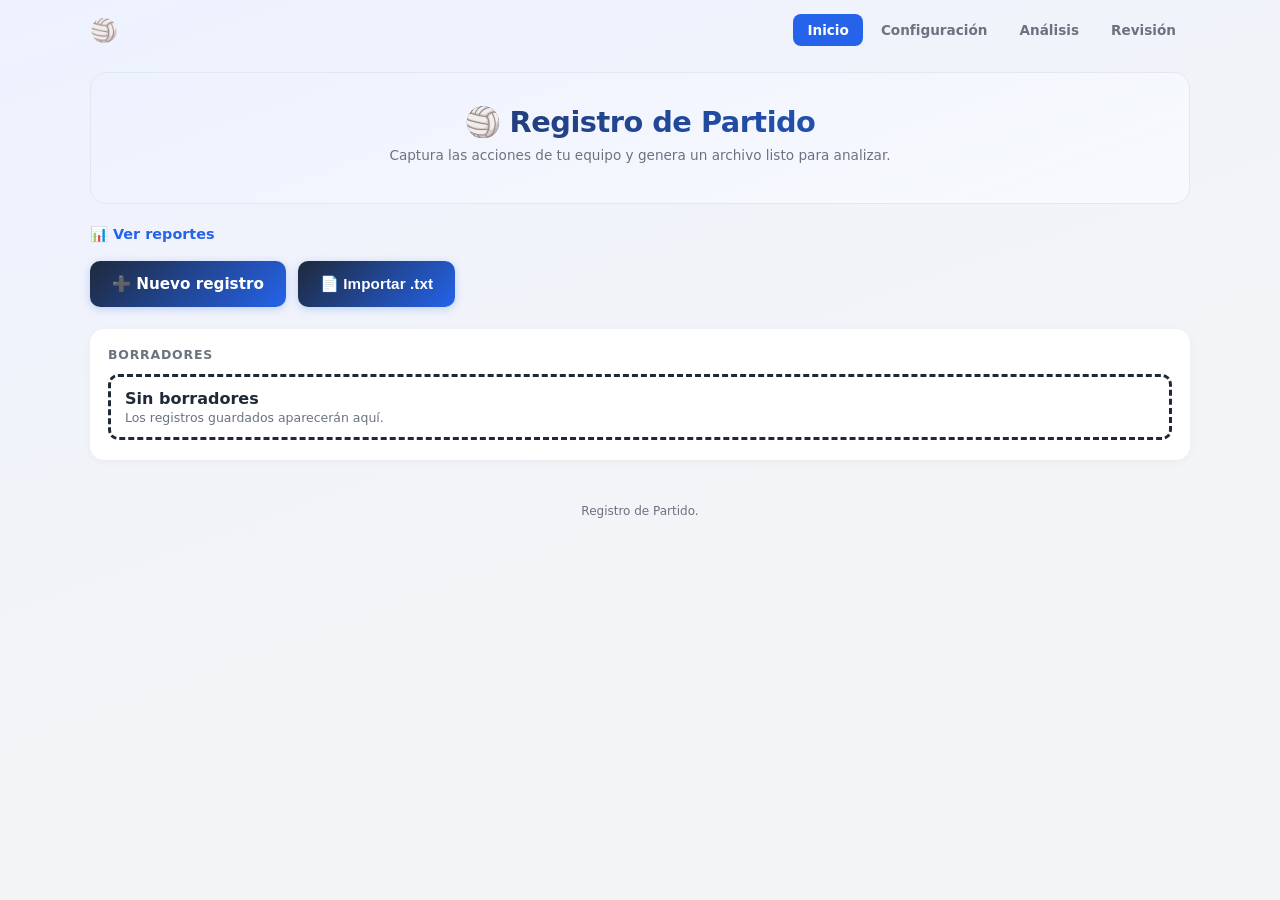
==== commit f712c96b: "merge conflicts" ====
--- a/logger/index.html
+++ b/logger/index.html
@@ -4,10 +4,22 @@
   <meta charset="UTF-8">
   <meta name="viewport" content="width=device-width, initial-scale=1.0">
   <title>Registro de Partido</title>
+    <link rel="icon" href="../favicon.ico" sizes="any">
   <!-- Shared design tokens from the generated reports (read-only) -->
   <link rel="stylesheet" href="../styles.css">
   <!-- Logger-specific layout -->
   <link rel="stylesheet" href="logger.css">
+  <!-- Apply a stored theme choice before first paint (shared with the reports). -->
+  <script>
+  (function () {
+    try {
+      var t = localStorage.getItem('va-theme');
+      if (t === 'light' || t === 'dark') {
+        document.documentElement.setAttribute('data-theme', t);
+      }
+    } catch (e) {}
+  })();
+  </script>
 </head>
 <body class="lg-body">
 <div class="container lg-container">
--- a/styles.css
+++ b/styles.css
@@ -721,3 +721,75 @@
         margin-left: 0;
     }
 }
+
+/* --- Season Objectives (progress rings) --- */
+.objectives-grid {
+    display: flex;
+    flex-wrap: wrap;
+    gap: 24px;
+    justify-content: center;
+}
+
+.objective-ring {
+    display: flex;
+    flex-direction: column;
+    align-items: center;
+    width: 140px;
+}
+
+.objective-ring-svg {
+    width: 120px;
+    height: 120px;
+    transform: rotate(-90deg);
+}
+
+.objective-ring-track {
+    fill: none;
+    stroke: #e5e7eb;
+    stroke-width: 10;
+}
+
+.objective-ring-fill {
+    fill: none;
+    stroke-width: 10;
+    stroke-linecap: round;
+}
+
+.objective-ring-value {
+    transform: rotate(90deg);
+    transform-origin: center;
+    text-anchor: middle;
+    dominant-baseline: central;
+    font-size: 20px;
+    font-weight: 700;
+}
+
+.objective-ring-label {
+    margin-top: 10px;
+    text-align: center;
+    font-size: 0.85rem;
+    font-weight: 600;
+    color: var(--text-main);
+    line-height: 1.3;
+}
+
+.hub-hero-objectives {
+    margin-top: 24px;
+    padding-top: 20px;
+    border-top: 1px solid #e2e8f0;
+}
+
+.hub-objectives-title {
+    color: var(--text-muted);
+    font-size: 0.7rem;
+    text-transform: uppercase;
+    letter-spacing: 0.5px;
+    font-weight: 600;
+    margin-bottom: 14px;
+}
+
+@media (max-width: 600px) {
+    .objectives-grid {
+        gap: 16px;
+    }
+}
--- a/logger/logger.css
+++ b/logger/logger.css
@@ -22,7 +22,7 @@
   flex-wrap: wrap;
   padding: 14px 0;
   margin-bottom: 12px;
-  border-bottom: 2px solid #e5e7eb;
+  border-bottom: 2px solid var(--border-strong);
 }
 
 .lg-appbar__brand {
@@ -41,7 +41,7 @@
   font-weight: 800;
   font-size: 1.15rem;
   letter-spacing: -0.3px;
-  background: linear-gradient(135deg, #1e293b 0%, #2563eb 100%);
+  background: linear-gradient(135deg, var(--heading-grad-1) 0%, var(--heading-grad-2) 100%);
   -webkit-background-clip: text;
   -webkit-text-fill-color: transparent;
   background-clip: text;
@@ -65,7 +65,7 @@
 }
 
 .lg-navlink:hover {
-  background: #eef2ff;
+  background: var(--primary-soft);
   color: var(--primary);
 }
 
@@ -90,7 +90,7 @@
 /* ----- Panels ----- */
 .lg-panel {
   background: var(--card-bg);
-  border: 1px solid #e5e7eb;
+  border: 1px solid var(--border-strong);
   border-radius: 14px;
   padding: 18px 18px 20px;
   margin: 0 0 18px;
@@ -172,9 +172,9 @@
   justify-content: space-between;
   gap: 12px;
   padding: 12px 14px;
-  border: 1px solid #e5e7eb;
+  border: 1px solid var(--border-strong);
   border-radius: 10px;
-  background: #f8fafc;
+  background: var(--surface-2);
 }
 
 .lg-draft__info {
@@ -205,8 +205,8 @@
 }
 
 .lg-badge--progress {
-  background: #e0e7ff;
-  color: #4338ca;
+  background: var(--pos-bg);
+  color: var(--pos-text);
 }
 
 /* ----- Setup wizard ----- */
@@ -229,9 +229,9 @@
   align-items: center;
   gap: 8px;
   padding: 12px;
-  border: 1px solid #e5e7eb;
+  border: 1px solid var(--border-strong);
   border-radius: 10px;
-  background: #f8fafc;
+  background: var(--surface-2);
   color: var(--text-muted);
   font-weight: 600;
   font-size: 0.85rem;
@@ -239,7 +239,7 @@
 
 .lg-step--active {
   border-color: var(--primary);
-  background: #eef2ff;
+  background: var(--primary-soft);
   color: var(--primary);
 }
 
@@ -250,7 +250,7 @@
   width: 26px;
   height: 26px;
   border-radius: 50%;
-  background: #e5e7eb;
+  background: var(--surface-3);
   color: var(--text-main);
   font-weight: 800;
   flex-shrink: 0;
@@ -281,17 +281,17 @@
 .lg-field input,
 .lg-field select {
   padding: 11px 12px;
-  border: 1.5px solid #d1d5db;
+  border: 1.5px solid var(--border);
   border-radius: 10px;
   font-family: inherit;
   font-size: 0.9rem;
-  background: #fafbff;
+  background: var(--surface-2);
   color: var(--text-main);
 }
 
 .lg-field input:disabled,
 .lg-field select:disabled {
-  background: #f3f4f6;
+  background: var(--surface-3);
   color: var(--text-muted);
   cursor: not-allowed;
 }
@@ -315,9 +315,9 @@
 }
 
 .lg-btn-ghost {
-  background: #fff;
-  color: var(--text-main);
-  border: 1.5px solid #d1d5db;
+  background: var(--card-bg);
+  color: var(--text-main);
+  border: 1.5px solid var(--border);
 }
 
 .lg-btn-ghost:disabled {
@@ -328,9 +328,9 @@
 
 /* ----- Setup: manual entry, roster chips, derived preview, sets ----- */
 .lg-step--done {
-  border-color: #86efac;
-  background: #f0fdf4;
-  color: #15803d;
+  border-color: var(--good-border);
+  background: var(--good-bg);
+  color: var(--good-text);
 }
 
 .lg-step--done .lg-step__num {
@@ -341,10 +341,10 @@
 .lg-notice {
   margin: 0 0 14px;
   padding: 12px 14px;
-  border: 1px dashed #fcd34d;
+  border: 1px dashed var(--regular-border);
   border-radius: 12px;
-  background: #fffbeb;
-  color: #92400e;
+  background: var(--regular-bg);
+  color: var(--regular-text);
   font-size: 0.85rem;
 }
 
@@ -376,10 +376,10 @@
   display: inline-flex;
   align-items: center;
   padding: 5px 10px;
-  border: 1px solid #c7d2fe;
+  border: 1px solid var(--info-border);
   border-radius: 999px;
-  background: #eef2ff;
-  color: #4338ca;
+  background: var(--pos-bg);
+  color: var(--pos-text);
   font-weight: 700;
   font-size: 0.8rem;
 }
@@ -396,9 +396,9 @@
   gap: 6px;
   margin-top: 6px;
   padding: 12px 14px;
-  border: 1px solid #e2e8f0;
+  border: 1px solid var(--border);
   border-radius: 10px;
-  background: #f1f5f9;
+  background: var(--surface-3);
   font-size: 0.85rem;
 }
 
@@ -423,7 +423,7 @@
   margin: 8px 0 0;
   font-size: 0.78rem;
   font-weight: 600;
-  color: #b91c1c;
+  color: var(--danger);
 }
 
 /* Sets */
@@ -436,9 +436,9 @@
 
 .lg-set {
   padding: 12px 14px;
-  border: 1px solid #e5e7eb;
+  border: 1px solid var(--border-strong);
   border-radius: 12px;
-  background: #fafbff;
+  background: var(--surface-2);
 }
 
 .lg-set__head {
@@ -466,8 +466,8 @@
 }
 
 .lg-set__remove:hover {
-  background: #fee2e2;
-  color: #b91c1c;
+  background: var(--bad-bg);
+  color: var(--bad-text);
 }
 
 .lg-score {
@@ -500,7 +500,7 @@
   padding: 6px 12px;
   border: 1.5px solid var(--primary);
   border-radius: 8px;
-  background: #fff;
+  background: var(--card-bg);
   color: var(--primary);
   font-weight: 700;
   font-size: 0.8rem;
@@ -522,7 +522,7 @@
 }
 
 .lg-draft__del:hover {
-  background: #fee2e2;
+  background: var(--bad-bg);
 }
 
 /* ----- Analysis layout ----- */
@@ -597,9 +597,9 @@
   align-items: center;
   gap: 10px;
   padding: 10px 12px;
-  border: 1px solid #e5e7eb;
+  border: 1px solid var(--border-strong);
   border-radius: 10px;
-  background: #f8fafc;
+  background: var(--surface-2);
 }
 
 .lg-rally__idx {
@@ -609,7 +609,7 @@
   width: 24px;
   height: 24px;
   border-radius: 6px;
-  background: #e5e7eb;
+  background: var(--surface-3);
   color: var(--text-main);
   font-weight: 800;
   font-size: 0.8rem;
@@ -651,9 +651,9 @@
   gap: 2px;
   min-height: 56px;
   padding: 8px 6px;
-  border: 1.5px solid #d1d5db;
+  border: 1.5px solid var(--border);
   border-radius: 12px;
-  background: #fff;
+  background: var(--card-bg);
   color: var(--text-main);
   font-weight: 700;
   line-height: 1.1;
@@ -699,10 +699,10 @@
 }
 
 /* Grade colors mirror the report semantics */
-.lg-grade--perfect { border-color: #86efac; background: #f0fdf4; color: #15803d; }
-.lg-grade--positive { border-color: #93c5fd; background: #eff6ff; color: #1d4ed8; }
-.lg-grade--regular { border-color: #fcd34d; background: #fffbeb; color: #b45309; }
-.lg-grade--error   { border-color: #fca5a5; background: #fef2f2; color: #b91c1c; }
+.lg-grade--perfect { border-color: var(--good-border); background: var(--good-bg); color: var(--good-text); }
+.lg-grade--positive { border-color: var(--info-border); background: var(--info-bg); color: var(--info-text); }
+.lg-grade--regular { border-color: var(--regular-border); background: var(--regular-bg); color: var(--regular-text); }
+.lg-grade--error   { border-color: var(--bad-border); background: var(--bad-bg); color: var(--bad-text); }
 .lg-grade small { color: inherit; opacity: 0.8; }
 
 /* Chain preview */
@@ -714,7 +714,7 @@
   padding: 10px 14px;
   border: 1.5px dashed var(--primary);
   border-radius: 10px;
-  background: #f8fafc;
+  background: var(--surface-2);
   overflow-x: auto;
 }
 
@@ -756,8 +756,8 @@
 .lg-outcome {
   padding: 12px 10px;
   border-radius: 10px;
-  border: 1.5px solid #d1d5db;
-  background: #fff;
+  border: 1.5px solid var(--border);
+  background: var(--card-bg);
   color: var(--text-main);
   font-weight: 700;
   font-size: 0.82rem;
@@ -771,8 +771,8 @@
 
 .lg-outcome--won,
 .lg-outcome--re,
-.lg-outcome--se { border-color: #86efac; color: #15803d; }
-.lg-outcome--lost { border-color: #fca5a5; color: #b91c1c; }
+.lg-outcome--se { border-color: var(--good-border); color: var(--good-text); }
+.lg-outcome--lost { border-color: var(--bad-border); color: var(--bad-text); }
 
 .lg-send {
   width: 100%;
@@ -793,9 +793,9 @@
 
 .lg-set-tab {
   padding: 8px 16px;
-  border: 1.5px solid #d1d5db;
+  border: 1.5px solid var(--border);
   border-radius: 999px;
-  background: #fff;
+  background: var(--card-bg);
   color: var(--text-muted);
   font-weight: 700;
   font-size: 0.85rem;
@@ -859,8 +859,8 @@
 .lg-set-tab__remove:hover,
 .lg-set-tab__remove:active {
   transform: translateY(-50%);
-  background: #fee2e2;
-  color: #b91c1c;
+  background: var(--bad-bg);
+  color: var(--bad-text);
 }
 
 /* ----- Interactive token / outcome buttons ----- */
@@ -872,7 +872,7 @@
 
 .lg-token-btn.is-selected {
   border-color: var(--primary);
-  background: #eef2ff;
+  background: var(--primary-soft);
   color: var(--primary);
   box-shadow: 0 0 0 3px rgba(37, 99, 235, 0.18);
 }
@@ -1007,11 +1007,11 @@
 }
 
 .lg-rally__edit:hover {
-  background: #e0e7ff;
+  background: var(--pos-bg);
 }
 
 .lg-rally__del:hover {
-  background: #fee2e2;
+  background: var(--bad-bg);
 }
 
 /* ----- Review / export ----- */
@@ -1038,7 +1038,7 @@
 .lg-footer {
   margin-top: 28px;
   padding-top: 16px;
-  border-top: 1px solid #e5e7eb;
+  border-top: 1px solid var(--border-strong);
   text-align: center;
 }
 
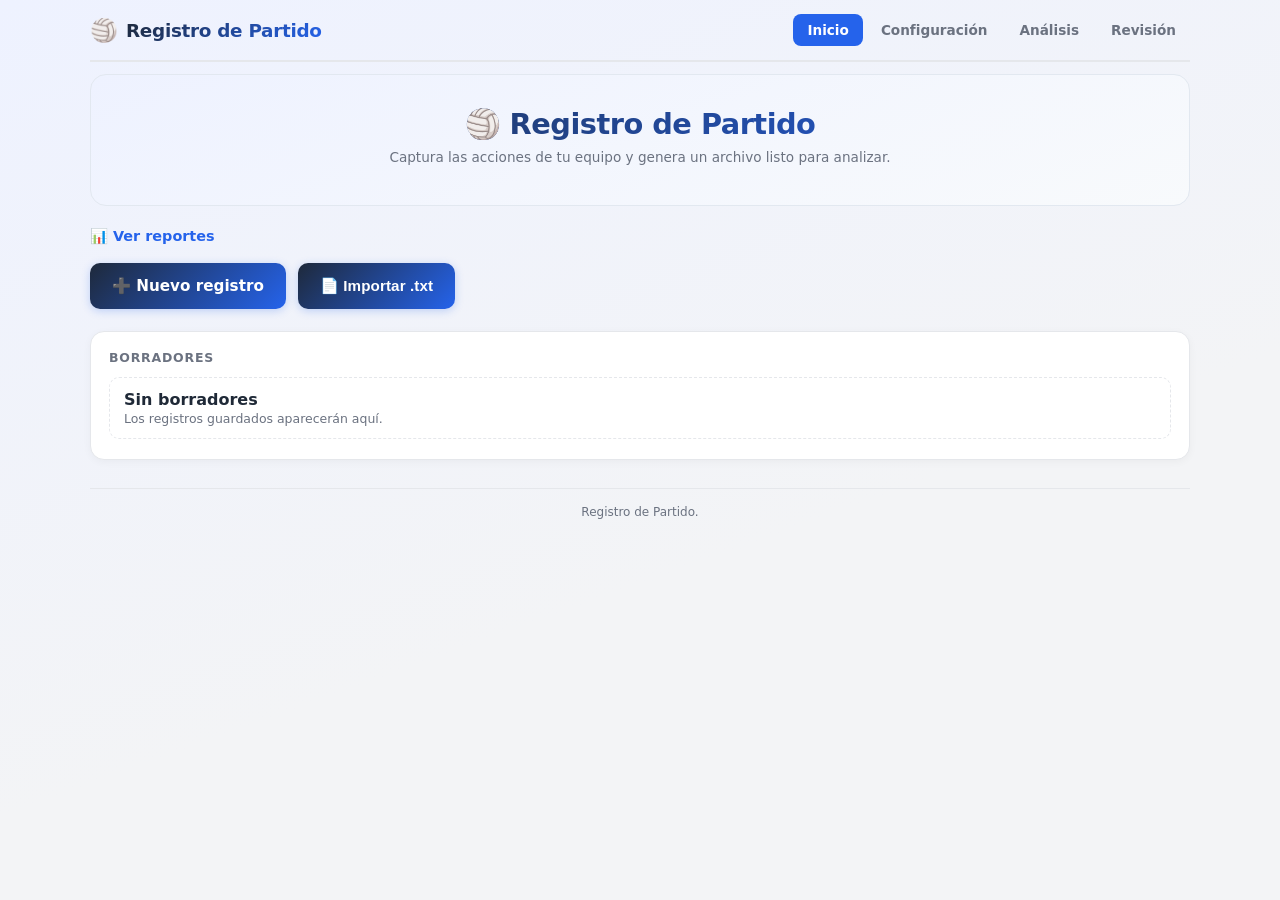
==== commit ba8f1b3d: "feat: add Marcador inicial to the match logger Co-authored-by: Copilot <223556219+Copilot@users.nore" ====
--- a/logger/index.html
+++ b/logger/index.html
@@ -143,6 +143,7 @@
       <!-- Step 3: Videos y sets -->
       <section class="lg-panel" aria-labelledby="setup-step3-title">
         <h2 id="setup-step3-title" class="lg-panel__title">3 · Videos y sets</h2>
+        <p class="lg-hint">El marcador inicial indica los puntos anteriores a la grabación; no agrega jugadas ni estadísticas.</p>
         <div id="setup-sets" class="lg-sets"></div>
         <button type="button" id="setup-add-set" class="lg-btn-ghost">➕ Agregar set</button>
         <p id="setup-step3-error" class="lg-error" role="alert"></p>
--- a/styles.css
+++ b/styles.css
@@ -38,9 +38,9 @@
     display: inline-block;
     padding: 8px 12px;
     border-radius: 8px;
-    border: 1px solid #2563eb;
-    background: #f8fafc;
-    color: #2563eb;
+    border: 1px solid var(--primary);
+    background: var(--surface-2);
+    color: var(--primary);
     font-size: 1rem;
     font-family: inherit;
     box-shadow: 0 2px 8px rgba(37,99,235,0.08);
@@ -50,7 +50,7 @@
     max-width: 100%;
 }
 #githubFileSelect:focus, #githubFileSelect:hover {
-    border-color: #1d4ed8;
+    border-color: var(--primary-hover);
     box-shadow: 0 4px 12px rgba(37,99,235,0.15);
     outline: none;
 }
@@ -70,7 +70,7 @@
 
 .team-summary-card {
     grid-column: span 2;
-    background: #f1f5fa;
+    background: var(--surface-3);
     border: 2px solid var(--primary);
     box-shadow: 0 4px 16px 0 rgba(37,99,235,0.07);
     padding: 24px 24px 18px 24px;
@@ -82,7 +82,7 @@
     width: 100%;
     border-collapse: separate;
     border-spacing: 0;
-    background: #fff;
+    background: var(--card-bg);
     border-radius: 10px;
     box-shadow: 0 2px 8px 0 rgba(31,41,55,0.06);
     overflow: hidden;
@@ -93,10 +93,10 @@
 .summary-table th, .summary-table td {
     padding: 10px 14px;
     text-align: center;
-    border-bottom: 1px solid #e5e7eb;
+    border-bottom: 1px solid var(--border-strong);
 }
 .summary-table th {
-    background: #f3f4f6;
+    background: var(--table-head-bg);
     font-weight: 600;
     color: var(--text-main);
     text-transform: uppercase;
@@ -110,7 +110,7 @@
     text-align: left;
     font-weight: 600;
     color: var(--text-main);
-    background: #f8fafc;
+    background: var(--surface-2);
     border-radius: 8px 0 0 8px;
 }
 .summary-table td:last-child {
@@ -119,38 +119,199 @@
 .summary-table tr {
 }
 .highlight-good {
-    color: #16a34a !important;
+    color: var(--success) !important;
     font-weight: bold;
-    background: #f0fdf4;
+    background: var(--good-bg);
     border-radius: 6px;
 }
 .highlight-bad {
-    color: #dc2626 !important;
+    color: var(--danger) !important;
     font-weight: bold;
-    background: #fef2f2;
+    background: var(--bad-bg);
     border-radius: 6px;
 }
 .highlight-regular {
-    color: #d97706 !important;
+    color: var(--regular-text) !important;
     font-weight: bold;
-    background: #fef3c7;
+    background: var(--regular-bg);
     border-radius: 6px;
+}
+/* Additive spectator viewer; all colors follow the shared theme tokens. */
+.replay-layout {
+    display: grid;
+    grid-template-columns: minmax(0, 1.25fr) minmax(0, 1fr);
+    gap: 24px;
+    margin: 20px 0;
+}
+.replay-layout > section { min-width: 0; }
+.replay-video { aspect-ratio: 16 / 9; background: var(--surface-3); }
+.replay-video > * { width: 100%; height: 100%; border: 0; }
+.replay-cards { display: grid; grid-template-columns: repeat(2, minmax(0, 1fr)); gap: 10px; }
+.replay-cards .stat-card { padding: 12px; margin: 0; width: auto; }
+.replay-controls { display: flex; flex-wrap: wrap; gap: 8px; }
+.replay-viewer button, .replay-viewer select, .replay-link {
+    background: var(--surface-2);
+    color: var(--text-main);
+    border: 1px solid var(--primary);
+    border-radius: 6px;
+    padding: 10px;
+    font: inherit;
+}
+.replay-viewer button:not(:disabled), .replay-viewer select { cursor: pointer; }
+.replay-viewer button:disabled { opacity: .55; cursor: not-allowed; }
+.replay-viewer :focus-visible, .replay-notice :focus-visible {
+    outline: 3px solid var(--primary);
+    outline-offset: 3px;
+}
+.replay-table-wrap { overflow-x: auto; }
+.replay-notice { margin: 20px 0; padding: 16px; background: var(--surface-2); border-radius: 8px; }
+.replay-notice details { margin-top: 14px; }
+#replay-rallies { display: flex; flex-wrap: wrap; gap: 12px; padding-left: 24px; }
+#replay-rallies li { margin: 5px 15px; }
+#replay-status { min-height: 3em; }
+@media (max-width: 800px) {
+    .replay-layout { grid-template-columns: minmax(0, 1fr); }
 }
 /* Volleyball Analytics Dashboard Styles */
 :root {
-    --primary: #2563eb; 
-    --success: #16a34a; 
-    --warning: #f59e0b; 
-    --danger: #dc2626;  
+    --primary: #2563eb;
+    --primary-hover: #1d4ed8;
+    --success: #16a34a;
+    --warning: #f59e0b;
+    --danger: #dc2626;
     --bg: #f3f4f6;
+    --bg-grad-1: #eef2ff;
+    --bg-grad-2: #f3f4f6;
     --card-bg: #ffffff;
+    --surface-2: #f8fafc;
+    --surface-3: #f1f5f9;
+    --border: #e2e8f0;
+    --border-strong: #e5e7eb;
     --text-main: #1f2937;
     --text-muted: #6b7280;
+    --text-soft: #64748b;
+    --text-faint: #94a3b8;
+    --text-strong: #0f172a;
+    --bar-track: #f3f4f6;
+    --table-head-bg: #f3f4f6;
+    --good-bg: #f0fdf4;
+    --good-text: #15803d;
+    --good-border: #86efac;
+    --bad-bg: #fef2f2;
+    --bad-text: #dc2626;
+    --bad-border: #fca5a5;
+    --regular-bg: #fef3c7;
+    --regular-text: #d97706;
+    --win-bg: #dcfce7;
+    --win-text: #16a34a;
+    --loss-bg: #fee2e2;
+    --loss-text: #dc2626;
+    --pos-bg: #e0e7ff;
+    --pos-text: #4338ca;
+    --primary-soft: #eef2ff;
+    --info-bg: #eff6ff;
+    --info-text: #1d4ed8;
+    --info-border: #93c5fd;
+    --regular-border: #fcd34d;
+    --heading-grad-1: #1e293b;
+    --heading-grad-2: #2563eb;
+}
+
+/* Dark theme tokens. Applied when the user explicitly picks dark, or when the
+   OS prefers dark and the user has not picked light. */
+:root[data-theme="dark"] {
+    --primary: #3b82f6;
+    --primary-hover: #93c5fd;
+    --success: #4ade80;
+    --warning: #fbbf24;
+    --danger: #f87171;
+    --bg: #0f172a;
+    --bg-grad-1: #0b1120;
+    --bg-grad-2: #0f172a;
+    --card-bg: #1e293b;
+    --surface-2: #273449;
+    --surface-3: #223047;
+    --border: #334155;
+    --border-strong: #3b4a63;
+    --text-main: #e5e7eb;
+    --text-muted: #94a3b8;
+    --text-soft: #94a3b8;
+    --text-faint: #64748b;
+    --text-strong: #f1f5f9;
+    --bar-track: #334155;
+    --table-head-bg: #273449;
+    --good-bg: rgba(34,197,94,0.16);
+    --good-text: #4ade80;
+    --good-border: rgba(134,239,172,0.4);
+    --bad-bg: rgba(248,113,113,0.16);
+    --bad-text: #f87171;
+    --bad-border: rgba(252,165,165,0.4);
+    --regular-bg: rgba(251,191,36,0.16);
+    --regular-text: #fbbf24;
+    --win-bg: rgba(34,197,94,0.18);
+    --win-text: #4ade80;
+    --loss-bg: rgba(248,113,113,0.18);
+    --loss-text: #f87171;
+    --pos-bg: rgba(99,102,241,0.22);
+    --pos-text: #c7d2fe;
+    --primary-soft: rgba(96,165,250,0.16);
+    --info-bg: rgba(96,165,250,0.16);
+    --info-text: #93c5fd;
+    --info-border: rgba(147,197,253,0.4);
+    --regular-border: rgba(252,211,77,0.4);
+    --heading-grad-1: #93c5fd;
+    --heading-grad-2: #60a5fa;
+}
+
+@media (prefers-color-scheme: dark) {
+    :root:not([data-theme="light"]) {
+        --primary: #3b82f6;
+        --primary-hover: #93c5fd;
+        --success: #4ade80;
+        --warning: #fbbf24;
+        --danger: #f87171;
+        --bg: #0f172a;
+        --bg-grad-1: #0b1120;
+        --bg-grad-2: #0f172a;
+        --card-bg: #1e293b;
+        --surface-2: #273449;
+        --surface-3: #223047;
+        --border: #334155;
+        --border-strong: #3b4a63;
+        --text-main: #e5e7eb;
+        --text-muted: #94a3b8;
+        --text-soft: #94a3b8;
+        --text-faint: #64748b;
+        --text-strong: #f1f5f9;
+        --bar-track: #334155;
+        --table-head-bg: #273449;
+        --good-bg: rgba(34,197,94,0.16);
+        --good-text: #4ade80;
+        --good-border: rgba(134,239,172,0.4);
+        --bad-bg: rgba(248,113,113,0.16);
+        --bad-text: #f87171;
+        --bad-border: rgba(252,165,165,0.4);
+        --regular-bg: rgba(251,191,36,0.16);
+        --regular-text: #fbbf24;
+        --win-bg: rgba(34,197,94,0.18);
+        --win-text: #4ade80;
+        --loss-bg: rgba(248,113,113,0.18);
+        --loss-text: #f87171;
+        --pos-bg: rgba(99,102,241,0.22);
+        --pos-text: #c7d2fe;
+        --primary-soft: rgba(96,165,250,0.16);
+        --info-bg: rgba(96,165,250,0.16);
+        --info-text: #93c5fd;
+        --info-border: rgba(147,197,253,0.4);
+        --regular-border: rgba(252,211,77,0.4);
+        --heading-grad-1: #93c5fd;
+        --heading-grad-2: #60a5fa;
+    }
 }
 
 body {
     font-family: 'Segoe UI', system-ui, sans-serif;
-    background: linear-gradient(160deg, #eef2ff 0%, #f3f4f6 60%);
+    background: linear-gradient(160deg, var(--bg-grad-1) 0%, var(--bg-grad-2) 60%);
     color: var(--text-main);
     margin: 0;
     padding: 20px;
@@ -189,21 +350,21 @@
     width: 100%;
     height: 80px;
     padding: 10px 12px;
-    border: 1.5px solid #d1d5db;
+    border: 1.5px solid var(--border);
     border-radius: 10px;
     font-family: monospace;
     font-size: 0.85rem;
     margin-bottom: 10px;
     box-sizing: border-box;
     transition: border-color 0.2s, box-shadow 0.2s;
-    background: #fafbff;
+    background: var(--surface-2);
 }
 
 textarea:focus {
     outline: none;
     border-color: var(--primary);
     box-shadow: 0 0 0 3px rgba(37,99,235,0.12);
-    background: #fff;
+    background: var(--card-bg);
 }
 
 .btn-group { display: flex; gap: 10px; flex-wrap: wrap; align-items: center; }
@@ -240,7 +401,7 @@
 
 .dashboard {
     display: none;
-    background: white;
+    background: var(--card-bg);
     padding: 24px;
     border-radius: 16px;
     box-shadow: 0 4px 24px -4px rgba(0,0,0,0.10), 0 1px 4px rgba(0,0,0,0.06);
@@ -250,7 +411,7 @@
     text-align: center;
     margin-bottom: 24px;
     padding-bottom: 16px;
-    border-bottom: 2px solid #e5e7eb;
+    border-bottom: 2px solid var(--border-strong);
 }
 
 .report-header h1 {
@@ -258,7 +419,7 @@
     font-size: 1.6rem;
     font-weight: 800;
     letter-spacing: -0.5px;
-    background: linear-gradient(135deg, #1e293b 0%, #2563eb 100%);
+    background: linear-gradient(135deg, var(--heading-grad-1) 0%, var(--heading-grad-2) 100%);
     -webkit-background-clip: text;
     -webkit-text-fill-color: transparent;
     background-clip: text;
@@ -342,10 +503,10 @@
 }
 
 .stat-card {
-    background: linear-gradient(160deg, #f8faff 0%, #f1f5f9 100%);
+    background: linear-gradient(160deg, var(--surface-2) 0%, var(--surface-3) 100%);
     padding: 16px 10px;
     border-radius: 12px;
-    border: 1px solid #e2e8f0;
+    border: 1px solid var(--border);
     text-align: center;
     box-shadow: 0 2px 8px rgba(0,0,0,0.04);
 }
@@ -361,10 +522,10 @@
 
 .stat-card,
 .match-card {
-    border: 1px solid #e5e7eb;
+    border: 1px solid var(--border-strong);
     border-radius: 12px;
     overflow: hidden;
-    background: #fff;
+    background: var(--card-bg);
     page-break-inside: avoid;
 }
 
@@ -400,8 +561,8 @@
     margin-bottom: 8px;
     letter-spacing: 0.3px;
 }
-.result-win  { background: #dcfce7; color: #16a34a; }
-.result-loss { background: #fee2e2; color: #dc2626; }
+.result-win  { background: var(--win-bg); color: var(--win-text); }
+.result-loss { background: var(--loss-bg); color: var(--loss-text); }
 
 .position-badge {
     display: inline-block;
@@ -410,49 +571,53 @@
     font-weight: 700;
     font-size: 0.75rem;
     margin-bottom: 8px;
-    background: #e0e7ff;
-    color: #4338ca;
-    -webkit-text-fill-color: #4338ca;
+    background: var(--pos-bg);
+    color: var(--pos-text);
+    -webkit-text-fill-color: var(--pos-text);
     letter-spacing: 0.3px;
 }
 
-.metric-row { display: flex; justify-content: space-between; align-items: baseline; margin-bottom: 2px; font-size: 0.75rem; font-weight: 500; color: #6b7280; }
+.metric-row { display: flex; justify-content: space-between; align-items: baseline; margin-bottom: 2px; font-size: 0.75rem; font-weight: 500; color: var(--text-muted); }
 .metric-row span:last-child { font-weight: 800; font-size: 0.88rem; color: var(--text-main); }
-.bar-container { height: 6px; background: #f3f4f6; border-radius: 3px; margin-bottom: 6px; overflow: hidden; }
+.bar-container { height: 6px; background: var(--bar-track); border-radius: 3px; margin-bottom: 6px; overflow: hidden; }
 .bar-fill { height: 100%; border-radius: 3px; }
 
 .action-section {
     margin-top: 10px;
     padding-top: 8px;
-    border-top: 1px dashed #e2e8f0;
-}
-
-.action-title { font-size: 0.7rem; text-transform: uppercase; color: #94a3b8; margin-bottom: 5px; font-weight: 600; }
+    border-top: 1px dashed var(--border);
+}
+
+.action-title { font-size: 0.7rem; text-transform: uppercase; color: var(--text-faint); margin-bottom: 5px; font-weight: 600; }
 
 .action-grid { display: flex; flex-wrap: wrap; gap: 6px; }
 
 .action-pill {
     display: flex;
     align-items: center;
-    background: #f8fafc;
+    background: var(--surface-2);
     padding: 4px 10px;
     border-radius: 20px;
     font-size: 0.7rem;
-    border: 1px solid #e2e8f0;
+    border: 1px solid var(--border);
     transition: background 0.1s;
 }
 
-.action-pill.high-perf { border-color: #86efac; background-color: #f0fdf4; color: #15803d; }
-.action-pill.low-perf { border-color: #fca5a5; background-color: #fef2f2; color: #dc2626; }
-
-.action-name { color: #64748b; margin-right: 4px; font-weight: 500; }
-.action-count { font-weight: 500; color: #0f172a; }
+.action-pill.high-perf { border-color: var(--good-border); background-color: var(--good-bg); color: var(--good-text); }
+.action-pill.low-perf { border-color: var(--bad-border); background-color: var(--bad-bg); color: var(--bad-text); }
+
+.action-name { color: var(--text-soft); margin-right: 4px; font-weight: 500; }
+.action-count { font-weight: 500; color: var(--text-strong); }
+.action-pct { margin-left: 6px; color: var(--text-soft); font-weight: 500; }
+.action-rating { margin-left: 6px; font-weight: 700; padding: 0 6px; border-radius: 10px; background: var(--card-bg); }
 
 /* Count inherits the pill's semantic color on high/low performance */
-.action-pill.high-perf .action-name { color: #166534; }
-.action-pill.high-perf .action-count { color: #15803d; font-weight: 800; }
-.action-pill.low-perf .action-name { color: #991b1b; }
-.action-pill.low-perf .action-count { color: #dc2626; font-weight: 800; }
+.action-pill.high-perf .action-name { color: var(--good-text); }
+.action-pill.high-perf .action-count { color: var(--good-text); font-weight: 800; }
+.action-pill.high-perf .action-pct { color: var(--good-text); }
+.action-pill.low-perf .action-name { color: var(--bad-text); }
+.action-pill.low-perf .action-count { color: var(--bad-text); font-weight: 800; }
+.action-pill.low-perf .action-pct { color: var(--bad-text); }
 
 /* Section title headings */
 .section-title {
@@ -487,9 +652,9 @@
     font-size: 1rem;
     line-height: 1;
     transition: transform 0.2s ease;
-    color: #94a3b8;
+    color: var(--text-faint);
     flex-shrink: 0;
-    -webkit-text-fill-color: #94a3b8;
+    -webkit-text-fill-color: var(--text-faint);
 }
 
 .section-title.collapsed .chevron {
@@ -518,9 +683,9 @@
     text-align: center;
     padding: 32px 24px 24px;
     margin-bottom: 28px;
-    background: linear-gradient(160deg, #eef2ff 0%, #f8fafc 100%);
+    background: linear-gradient(160deg, var(--bg-grad-1) 0%, var(--surface-2) 100%);
     border-radius: 16px;
-    border: 1px solid #e2e8f0;
+    border: 1px solid var(--border);
 }
 
 .hub-hero h1 {
@@ -528,7 +693,7 @@
     font-size: 1.8rem;
     font-weight: 800;
     letter-spacing: -0.5px;
-    background: linear-gradient(135deg, #1e293b 0%, #2563eb 100%);
+    background: linear-gradient(135deg, var(--heading-grad-1) 0%, var(--heading-grad-2) 100%);
     -webkit-background-clip: text;
     -webkit-text-fill-color: transparent;
     background-clip: text;
@@ -574,8 +739,8 @@
 }
 
 .hub-tile {
-    background: #fff;
-    border: 1px solid #e2e8f0;
+    background: var(--card-bg);
+    border: 1px solid var(--border);
     border-radius: 14px;
     padding: 24px 18px;
     text-align: center;
@@ -634,8 +799,8 @@
     align-items: center;
     gap: 16px;
     padding: 14px 20px;
-    background: #fff;
-    border: 1px solid #e2e8f0;
+    background: var(--card-bg);
+    border: 1px solid var(--border);
     border-radius: 12px;
     flex-wrap: wrap;
 }
@@ -673,7 +838,7 @@
 }
 
 .hub-last-match a:hover {
-    background: #1d4ed8;
+    background: var(--primary-hover);
 }
 
 /* Page header for intermediate pages */
@@ -688,7 +853,7 @@
     margin: 0;
     font-size: 1.4rem;
     font-weight: 800;
-    background: linear-gradient(135deg, #1e293b 0%, #2563eb 100%);
+    background: linear-gradient(135deg, var(--heading-grad-1) 0%, var(--heading-grad-2) 100%);
     -webkit-background-clip: text;
     -webkit-text-fill-color: transparent;
     background-clip: text;
@@ -722,6 +887,54 @@
     }
 }
 
+/* ===== Dark mode ===== */
+
+/* Fixed light/dark toggle, present on every generated page. */
+.theme-toggle {
+    position: fixed;
+    top: 14px;
+    right: 14px;
+    z-index: 1000;
+    width: 42px;
+    height: 42px;
+    padding: 0;
+    border-radius: 50%;
+    border: 1px solid var(--border);
+    background: var(--card-bg);
+    color: var(--text-main);
+    font-size: 1.15rem;
+    line-height: 1;
+    cursor: pointer;
+    box-shadow: 0 2px 10px rgba(0, 0, 0, 0.15);
+    display: flex;
+    align-items: center;
+    justify-content: center;
+    transition: background 0.15s ease, transform 0.1s ease, border-color 0.15s ease;
+}
+
+.theme-toggle:hover {
+    transform: translateY(-1px);
+    border-color: var(--primary);
+}
+
+@media print {
+    .theme-toggle { display: none !important; }
+}
+
+/* Targeted overrides for gradient/tinted panels that cannot be cleanly
+   tokenized; darken them so they read on a dark background. */
+:root[data-theme="dark"] .youtube-banner {
+    background: linear-gradient(135deg, #2a1416 0%, #1e293b 100%);
+    border-color: #7f1d1d;
+}
+
+@media (prefers-color-scheme: dark) {
+    :root:not([data-theme="light"]) .youtube-banner {
+        background: linear-gradient(135deg, #2a1416 0%, #1e293b 100%);
+        border-color: #7f1d1d;
+    }
+}
+
 /* --- Season Objectives (progress rings) --- */
 .objectives-grid {
     display: flex;
@@ -745,7 +958,7 @@
 
 .objective-ring-track {
     fill: none;
-    stroke: #e5e7eb;
+    stroke: var(--border);
     stroke-width: 10;
 }
 
@@ -776,7 +989,7 @@
 .hub-hero-objectives {
     margin-top: 24px;
     padding-top: 20px;
-    border-top: 1px solid #e2e8f0;
+    border-top: 1px solid var(--border);
 }
 
 .hub-objectives-title {
--- a/logger/logger.css
+++ b/logger/logger.css
@@ -633,6 +633,34 @@
 .lg-rally--empty .lg-rally__chain {
   color: var(--text-muted);
   font-style: italic;
+}
+
+/* Collapse toggle for older rallies */
+.lg-rally-more {
+  display: flex;
+  margin: 0;
+  padding: 0;
+}
+
+.lg-rally-more__btn {
+  flex: 1;
+  display: flex;
+  align-items: center;
+  justify-content: center;
+  gap: 6px;
+  padding: 8px 12px;
+  border: 1px dashed var(--border-strong);
+  border-radius: 10px;
+  background: var(--surface-2);
+  color: var(--text-muted);
+  font-size: 0.8rem;
+  font-weight: 700;
+  cursor: pointer;
+}
+
+.lg-rally-more__btn:hover {
+  color: var(--text-main);
+  border-color: var(--primary);
 }
 
 /* Roster grid */
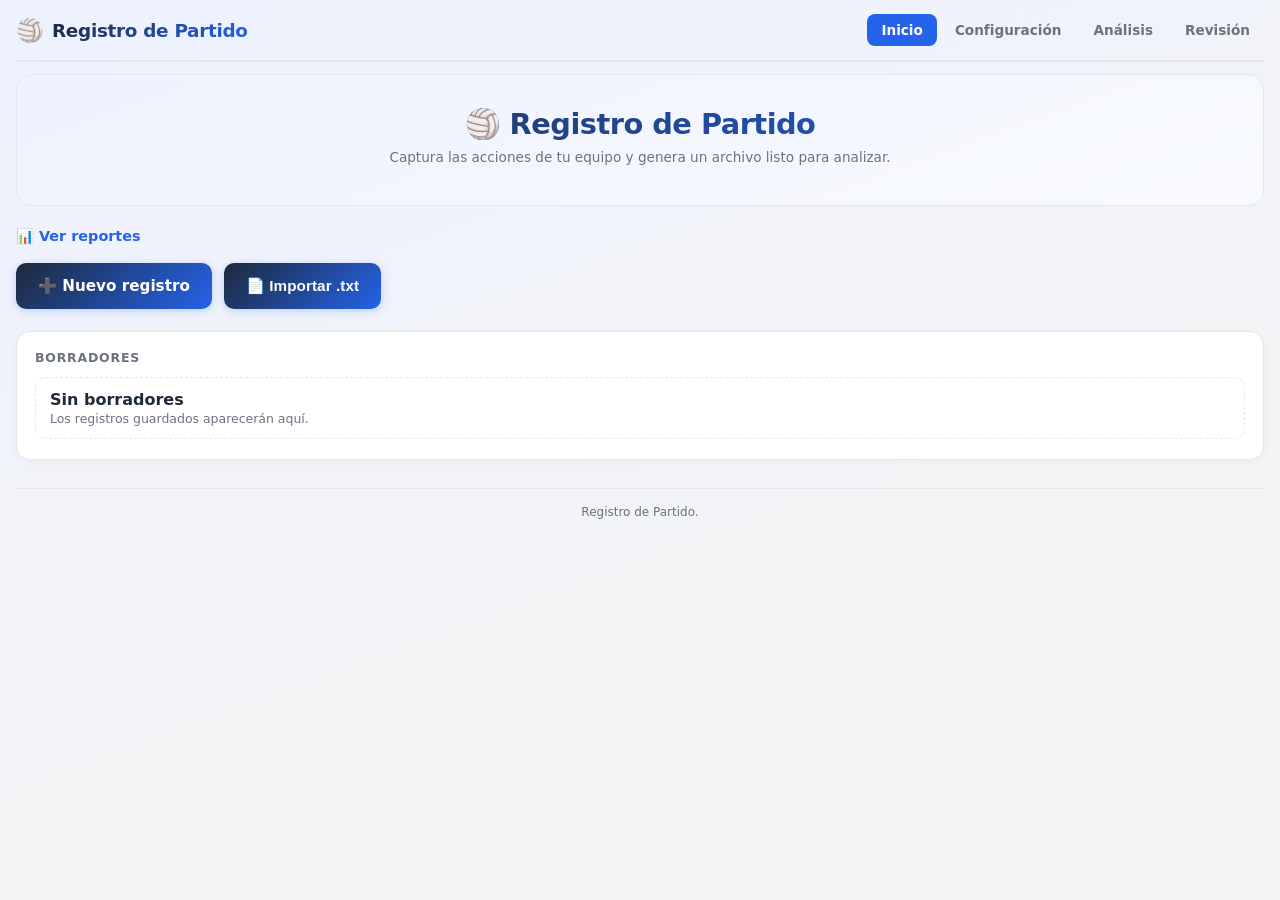
==== commit a067eb76: "update style" ====
--- a/logger/index.html
+++ b/logger/index.html
@@ -188,6 +188,7 @@
 
         <!-- Right: tagging controls -->
         <div class="lg-analysis__side">
+          <div class="lg-analysis__controls">
           <section class="lg-panel lg-a-roster" aria-labelledby="roster-title">
             <h2 id="roster-title" class="lg-panel__title">Jugadora</h2>
             <div class="lg-roster" id="analysis-roster" role="group" aria-label="Jugadoras">
@@ -206,12 +207,12 @@
           <section class="lg-panel lg-a-action" aria-labelledby="action-title">
             <h2 id="action-title" class="lg-panel__title">Acción</h2>
             <div class="lg-token-row lg-token-row--action" role="group" aria-label="Acciones">
-              <button type="button" class="lg-token-btn" data-action="S"><b>S</b><small>Saque</small></button>
-              <button type="button" class="lg-token-btn" data-action="R"><b>R</b><small>Recepción</small></button>
-              <button type="button" class="lg-token-btn" data-action="E"><b>E</b><small>Acomodo</small></button>
-              <button type="button" class="lg-token-btn" data-action="A"><b>A</b><small>Ataque</small></button>
-              <button type="button" class="lg-token-btn" data-action="D"><b>D</b><small>Defensa</small></button>
-              <button type="button" class="lg-token-btn" data-action="B"><b>B</b><small>Bloqueo</small></button>
+              <button type="button" class="lg-token-btn" data-action="S" title="Saque (S)"><b>S</b><small>Saque</small></button>
+              <button type="button" class="lg-token-btn" data-action="R" title="Recepción (R)"><b>R</b><small>Recepción</small></button>
+              <button type="button" class="lg-token-btn" data-action="E" title="Acomodo (E)"><b>E</b><small>Acomodo</small></button>
+              <button type="button" class="lg-token-btn" data-action="A" title="Ataque (A)"><b>A</b><small>Ataque</small></button>
+              <button type="button" class="lg-token-btn" data-action="D" title="Defensa (D)"><b>D</b><small>Defensa</small></button>
+              <button type="button" class="lg-token-btn" data-action="B" title="Bloqueo (B)"><b>B</b><small>Bloqueo</small></button>
             </div>
 
             <h2 class="lg-panel__title lg-panel__title--sub">Calificación</h2>
@@ -242,10 +243,12 @@
               <button type="button" class="lg-outcome lg-outcome--re" data-outcome="won:re">Ganado · error rival</button>
               <button type="button" class="lg-outcome lg-outcome--se" data-outcome="won:se">Ganado · saque rival</button>
             </div>
+          </section>
+          </div>
+          <div class="lg-analysis__submit lg-a-submit">
             <button type="button" id="analysis-send" class="btn-success lg-action-btn lg-send" disabled>✓ Enviar rally</button>
-          </section>
-
-          <a href="#review" class="lg-navlink lg-analysis-next lg-a-next">Ir a revisión →</a>
+            <a href="#review" class="lg-navlink lg-analysis-next">Ir a revisión →</a>
+          </div>
         </div>
       </div>
     </section>
--- a/styles.css
+++ b/styles.css
@@ -136,20 +136,8 @@
     background: var(--regular-bg);
     border-radius: 6px;
 }
-/* Additive spectator viewer; all colors follow the shared theme tokens. */
-.replay-layout {
-    display: grid;
-    grid-template-columns: minmax(0, 1.25fr) minmax(0, 1fr);
-    gap: 24px;
-    margin: 20px 0;
-}
-.replay-layout > section { min-width: 0; }
-.replay-video { aspect-ratio: 16 / 9; background: var(--surface-3); }
-.replay-video > * { width: 100%; height: 100%; border: 0; }
-.replay-cards { display: grid; grid-template-columns: repeat(2, minmax(0, 1fr)); gap: 10px; }
-.replay-cards .stat-card { padding: 12px; margin: 0; width: auto; }
-.replay-controls { display: flex; flex-wrap: wrap; gap: 8px; }
-.replay-viewer button, .replay-viewer select, .replay-link {
+/* Preserve the match report's replay link appearance. */
+.replay-link {
     background: var(--surface-2);
     color: var(--text-main);
     border: 1px solid var(--primary);
@@ -157,20 +145,173 @@
     padding: 10px;
     font: inherit;
 }
-.replay-viewer button:not(:disabled), .replay-viewer select { cursor: pointer; }
-.replay-viewer button:disabled { opacity: .55; cursor: not-allowed; }
+/* Spoiler-safe spectator viewer, composed from the shared dashboard components. */
+.replay-viewer { --primary: var(--info-text); --text-muted: var(--ui-muted); }
+.replay-workspace, .replay-playback, .replay-details { min-width: 0; }
+.replay-playback { align-self: start; }
+.replay-viewer .replay-details .section-title:first-child { margin-top: 0; }
+.replay-viewer .stat-card { border-radius: 12px; box-shadow: none; }
+.replay-viewer .back-link, .replay-viewer .replay-back-nav a,
+.replay-viewer .replay-detail-note a {
+    display: inline-flex;
+    align-items: center;
+    min-height: 44px;
+}
+.replay-viewer .replay-back-nav a { color: var(--card-bg) !important; box-sizing: border-box; }
+.replay-viewer .section-title:focus-visible { outline: 3px solid var(--primary); outline-offset: 3px; }
+.replay-viewer .section-title { min-height: 44px; box-sizing: border-box; }
+.replay-viewer .report-header { margin-bottom: 16px; }
+.replay-viewer .report-header h1 { overflow-wrap: anywhere; }
+.replay-scoreboard { margin: 0 0 18px; padding: 16px; }
+.replay-scoreboard-row {
+    display: grid;
+    grid-template-columns: minmax(0, 1fr) auto minmax(0, 1fr);
+    align-items: center;
+    gap: 20px;
+}
+.replay-side-label { color: var(--text-main); font-size: 1.2rem; font-weight: 700; min-width: 0; overflow-wrap: anywhere; }
+/* Mirror the labels around the centred score: team reads toward it from the left, rival from the right. */
+.replay-side-label:first-child { text-align: right; }
+.replay-side-label:last-child { text-align: left; }
+.replay-score { white-space: nowrap; font-size: 2rem; }
+.replay-context { margin: 0 0 18px; text-align: center; }
+.replay-current { margin: 0; }
+.replay-start-note { color: var(--text-muted); font-size: 0.8rem; margin: 8px 0 0; }
+.replay-video { margin: 0 0 14px; padding: 10px; }
+.replay-video-frame {
+    aspect-ratio: 16 / 9;
+    background: var(--surface-3);
+    border-radius: 8px;
+    overflow: hidden;
+    width: 100%;
+}
+.replay-video-frame > *, .replay-video-frame iframe { display: block; width: 100%; height: 100%; border: 0; }
+.replay-controls { display: flex; flex-wrap: wrap; align-items: center; gap: 8px; }
+.replay-control-set { display: flex; align-items: center; gap: 8px; flex: 0 1 auto; min-width: 0; }
+.replay-viewer .replay-label-short { display: none; }
+.replay-viewer button, .replay-viewer select, .replay-viewer .replay-link {
+    background: var(--surface-2);
+    color: var(--text-main);
+    border: 1px solid var(--text-soft);
+    border-radius: 8px;
+    padding: 9px 12px;
+    font: inherit;
+    text-decoration: none;
+    box-sizing: border-box;
+    min-width: 44px;
+    min-height: 44px;
+}
+.replay-viewer .replay-link:not([hidden]) { display: inline-flex; align-items: center; }
+.replay-viewer button:not(:disabled), .replay-viewer select, .replay-viewer .replay-link { cursor: pointer; }
+.replay-viewer button:disabled { opacity: 0.55; cursor: not-allowed; }
+.replay-viewer .replay-link { color: var(--primary); border-color: var(--primary); }
 .replay-viewer :focus-visible, .replay-notice :focus-visible {
     outline: 3px solid var(--primary);
     outline-offset: 3px;
 }
-.replay-table-wrap { overflow-x: auto; }
+.replay-status, .replay-muted { color: var(--text-muted); font-size: 0.82rem; }
+.replay-status { margin: 7px 0 16px; min-height: 1.3em; }
+.replay-muted { margin: 0 0 10px; }
+.general-stats.replay-cards { grid-template-columns: repeat(3, minmax(0, 1fr)); gap: 12px; }
+.replay-cards .stat-card { margin: 0; width: auto; }
+.replay-cards .stat-value { overflow-wrap: anywhere; }
+.replay-table-note { margin: 0 0 8px; overflow-wrap: anywhere; }
+.replay-table-wrap {
+    background: var(--card-bg);
+    border-radius: 8px;
+    overflow-x: auto;
+    scrollbar-color: var(--border) var(--surface-2);
+}
+.replay-table-wrap::-webkit-scrollbar { height: 8px; }
+.replay-table-wrap::-webkit-scrollbar-track { background: var(--surface-2); }
+.replay-table-wrap::-webkit-scrollbar-thumb { background: var(--border); border-radius: 4px; }
+.replay-table-wrap .summary-table { min-width: 0; }
+.replay-detail-note { margin-top: 12px; }
+.replay-viewer .replay-detail-note a { color: var(--primary); font-weight: 600; text-decoration: none; }
+.replay-viewer .replay-detail-note a:hover { text-decoration: underline; }
+.replay-spotlight-control { display: flex; flex-wrap: wrap; align-items: center; gap: 8px; margin: 0 0 12px; }
+.replay-spotlight-control select { min-width: 0; max-width: 100%; }
+.replay-spotlight-control label { color: var(--text-main); font-weight: 600; }
+.replay-spotlight[hidden] { display: none; }
+.replay-spotlight { margin: 0 0 14px; }
+.replay-spotlight .card-header { background: var(--surface-2); color: var(--text-main); }
+.replay-spotlight .card-header .player-rating { color: var(--text-main); border-color: var(--text-soft); }
+.replay-spotlight .card-body { padding: 12px; }
+.replay-spotlight-values { display: grid; grid-template-columns: repeat(4, minmax(0, 1fr)); gap: 8px; }
+.replay-spotlight-value { background: var(--surface-2); border: 1px solid var(--border); border-radius: 8px; padding: 10px 6px; text-align: center; }
+.replay-spotlight-value strong { display: block; color: var(--text-main); font-size: 1.1rem; }
+.replay-spotlight-value span { color: var(--text-muted); font-size: 0.68rem; }
+.replay-spotlight-empty { color: var(--text-muted); font-size: 0.82rem; margin: 10px 0 0; }
+.replay-table-wrap tr[aria-current="true"] { background: var(--primary-soft); font-weight: 700; }
+.replay-table-wrap tr[aria-current="true"] td { background: var(--primary-soft); font-weight: 700; }
+.replay-table-wrap tr[aria-current="true"] td:first-child { box-shadow: inset 3px 0 0 var(--primary); }
+.replay-rallies { gap: 8px; padding: 0; margin: 0; }
+.replay-rallies button { justify-content: center; padding: 8px 10px; }
+.replay-rallies button.replay-rally--won { background: var(--good-bg); color: var(--good-text); border-color: var(--good-text); }
+.replay-rallies button.replay-rally--lost { background: var(--bad-bg); color: var(--ui-loss-text); border-color: var(--ui-loss-text); }
+.replay-rallies button[aria-current="true"] { box-shadow: inset 0 0 0 2px var(--primary); font-weight: 800; }
+.replay-viewer .replay-rallies button:focus-visible { outline: 3px solid var(--text-strong); outline-offset: 3px; }
 .replay-notice { margin: 20px 0; padding: 16px; background: var(--surface-2); border-radius: 8px; }
 .replay-notice details { margin-top: 14px; }
-#replay-rallies { display: flex; flex-wrap: wrap; gap: 12px; padding-left: 24px; }
-#replay-rallies li { margin: 5px 15px; }
-#replay-status { min-height: 3em; }
-@media (max-width: 800px) {
-    .replay-layout { grid-template-columns: minmax(0, 1fr); }
+.replay-viewer .section-title { margin-top: 18px; }
+.replay-value-pulse { animation: replay-value-pulse 600ms ease-out; }
+.replay-spotlight .player-rating.replay-value-pulse { animation: replay-rating-pulse 600ms ease-out; }
+@keyframes replay-rating-pulse {
+    0% { background: var(--primary-soft); }
+    100% { background: transparent; }
+}
+@keyframes replay-value-pulse {
+    0% { background: var(--primary-soft); }
+    100% { background: var(--surface-2); }
+}
+@media (min-width: 1200px) {
+    .container.replay-viewer { max-width: 1600px; }
+    .replay-workspace {
+        display: grid;
+        grid-template-columns: minmax(0, 3fr) minmax(0, 2fr);
+        gap: 24px;
+        align-items: start;
+    }
+}
+@media (min-width: 1200px) and (min-height: 800px) {
+    .replay-playback { position: sticky; top: 16px; }
+}
+@media (max-width: 600px) {
+    /* The shared mobile .stat-card rule uses !important padding; override it here. */
+    .replay-viewer .replay-scoreboard.stat-card { padding: 12px 8px !important; }
+    .replay-viewer .replay-video.stat-card { padding: 4px !important; }
+    .replay-video-frame { border-radius: 6px; }
+    .replay-scoreboard-row { gap: 10px; }
+    .replay-side-label { font-size: 1rem; }
+    .replay-score { font-size: 1.8rem; }
+    .replay-controls { gap: 6px; }
+    .replay-viewer .replay-control-set label {
+        position: absolute;
+        width: 1px;
+        height: 1px;
+        margin: -1px;
+        overflow: hidden;
+        clip: rect(0 0 0 0);
+        white-space: nowrap;
+    }
+    .replay-viewer .replay-control-set select { padding: 9px 4px; }
+    .replay-viewer .replay-controls > button {
+        flex: 1 1 0;
+        min-width: max-content;
+        padding: 9px 4px;
+        white-space: nowrap;
+    }
+    .replay-viewer .replay-label-full { display: none; }
+    .replay-viewer .replay-label-short { display: inline; }
+    .general-stats.replay-cards { grid-template-columns: repeat(2, minmax(0, 1fr)); gap: 8px; }
+    .replay-table-wrap .summary-table th, .replay-table-wrap .summary-table td { padding: 8px 5px; }
+    .replay-table-wrap .summary-table th { font-size: 0.68rem; letter-spacing: 0; }
+    .replay-spotlight-values { grid-template-columns: repeat(2, minmax(0, 1fr)); }
+    .replay-spotlight-control { align-items: stretch; flex-direction: column; gap: 6px; }
+    .replay-spotlight-control select { width: 100%; }
+}
+@media (prefers-reduced-motion: reduce) {
+    .replay-value-pulse, .replay-spotlight .player-rating.replay-value-pulse { animation: none; }
 }
 /* Volleyball Analytics Dashboard Styles */
 :root {
@@ -189,6 +330,8 @@
     --border-strong: #e5e7eb;
     --text-main: #1f2937;
     --text-muted: #6b7280;
+    --ui-muted: #475569;
+    --ui-loss-text: #b91c1c;
     --text-soft: #64748b;
     --text-faint: #94a3b8;
     --text-strong: #0f172a;
@@ -235,6 +378,8 @@
     --border-strong: #3b4a63;
     --text-main: #e5e7eb;
     --text-muted: #94a3b8;
+    --ui-muted: #94a3b8;
+    --ui-loss-text: #fca5a5;
     --text-soft: #94a3b8;
     --text-faint: #64748b;
     --text-strong: #f1f5f9;
@@ -280,6 +425,8 @@
         --border-strong: #3b4a63;
         --text-main: #e5e7eb;
         --text-muted: #94a3b8;
+        --ui-muted: #94a3b8;
+        --ui-loss-text: #fca5a5;
         --text-soft: #94a3b8;
         --text-faint: #64748b;
         --text-strong: #f1f5f9;
@@ -435,12 +582,12 @@
     display: flex;
     align-items: center;
     justify-content: center;
-    gap: 14px;
+    gap: 12px;
     margin-top: 12px;
     padding: 10px 16px;
-    background: linear-gradient(135deg, #fff5f5 0%, #fff 100%);
-    border: 1px solid #fecaca;
-    border-radius: 10px;
+    background: var(--card-bg);
+    border: 1px solid var(--border-strong);
+    border-radius: 12px;
     flex-wrap: wrap;
 }
 
@@ -448,7 +595,7 @@
     display: flex;
     align-items: center;
     gap: 6px;
-    color: #dc2626;
+    color: var(--text-main);
     font-size: 0.8rem;
     font-weight: 700;
     text-transform: uppercase;
@@ -466,7 +613,22 @@
 .youtube-banner__links {
     display: flex;
     flex-wrap: wrap;
+    align-items: center;
     gap: 8px;
+    max-width: 100%;
+}
+
+.youtube-banner__sets {
+    display: flex;
+    flex-wrap: wrap;
+    flex: 0 1 max-content;
+    max-width: 100%;
+    gap: 8px;
+}
+
+@media (max-width: 767px) {
+    .youtube-banner__links { width: 100%; justify-content: center; }
+    .youtube-banner__sets { flex-basis: 100%; justify-content: center; }
 }
 
 .youtube-set-link {
@@ -480,6 +642,10 @@
     font-weight: 600;
     border-radius: 20px;
     text-decoration: none !important;
+    box-sizing: border-box;
+    min-width: 44px;
+    min-height: 44px;
+    white-space: nowrap;
     transition: background 0.15s ease, transform 0.1s ease;
     box-shadow: 0 2px 6px rgba(220, 38, 38, 0.3);
 }
@@ -921,20 +1087,6 @@
     .theme-toggle { display: none !important; }
 }
 
-/* Targeted overrides for gradient/tinted panels that cannot be cleanly
-   tokenized; darken them so they read on a dark background. */
-:root[data-theme="dark"] .youtube-banner {
-    background: linear-gradient(135deg, #2a1416 0%, #1e293b 100%);
-    border-color: #7f1d1d;
-}
-
-@media (prefers-color-scheme: dark) {
-    :root:not([data-theme="light"]) .youtube-banner {
-        background: linear-gradient(135deg, #2a1416 0%, #1e293b 100%);
-        border-color: #7f1d1d;
-    }
-}
-
 /* --- Season Objectives (progress rings) --- */
 .objectives-grid {
     display: flex;
--- a/logger/logger.css
+++ b/logger/logger.css
@@ -526,10 +526,102 @@
 }
 
 /* ----- Analysis layout ----- */
+#screen-analysis {
+  --primary: var(--info-text);
+  --text-muted: var(--ui-muted);
+}
+
+#screen-analysis .back-link,
+#screen-analysis .lg-set-tab {
+  display: inline-flex;
+  align-items: center;
+  min-height: 44px;
+  box-sizing: border-box;
+}
+
+#screen-analysis .lg-set-tab {
+  color: var(--text-main);
+  border-color: var(--text-soft);
+}
+
+#screen-analysis .lg-set-tab.is-active {
+  background: var(--primary);
+  color: var(--card-bg);
+}
+
+#screen-analysis .lg-set-tab-wrap .lg-set-tab { padding-right: 56px; }
+#screen-analysis .lg-set-tab__remove {
+  right: 0;
+  width: 44px;
+  height: 44px;
+  color: var(--text-main);
+}
+#screen-analysis .lg-set-tab-wrap.is-active .lg-set-tab__remove { color: var(--card-bg); }
+
+@media (prefers-reduced-motion: reduce) {
+  #screen-analysis .lg-chain__caret { animation: none; }
+}
+
 .lg-analysis {
   display: grid;
-  grid-template-columns: 1fr;
+  grid-template-columns: minmax(0, 1fr);
   gap: 18px;
+}
+
+.lg-analysis__main,
+.lg-analysis__side,
+.lg-analysis .lg-panel {
+  min-width: 0;
+}
+
+.lg-analysis .lg-panel {
+  border-radius: 12px;
+  padding: 16px;
+  box-shadow: none;
+}
+
+.lg-analysis__submit {
+  padding: 12px;
+  border: 1px solid var(--border-strong);
+  border-radius: 12px;
+  background: var(--card-bg);
+}
+
+.lg-analysis button,
+.lg-analysis a {
+  box-sizing: border-box;
+  min-width: 44px;
+  min-height: 44px;
+}
+
+.lg-analysis .lg-token-btn,
+.lg-analysis .lg-outcome,
+.lg-analysis .lg-btn-ghost,
+.lg-analysis .lg-rally-more__btn {
+  border-color: var(--text-soft);
+  border-radius: 8px;
+}
+
+.lg-analysis .lg-grade--perfect { color: var(--good-text); border-color: var(--good-text); }
+.lg-analysis .lg-grade--positive { color: var(--info-text); border-color: var(--info-text); }
+.lg-analysis .lg-grade--regular { color: var(--text-main); border-color: var(--text-soft); }
+.lg-analysis .lg-grade--error { color: var(--ui-loss-text); border-color: var(--ui-loss-text); }
+.lg-analysis .lg-grade small { opacity: 1; }
+.lg-analysis .lg-rally__edit,
+.lg-analysis .lg-rally__del { color: var(--text-main); }
+.lg-analysis .lg-outcome.is-selected { color: var(--card-bg); background: var(--good-text); border-color: var(--good-text); }
+.lg-analysis .lg-outcome--lost.is-selected { background: var(--ui-loss-text); border-color: var(--ui-loss-text); }
+
+.lg-analysis .lg-send {
+  background: var(--good-text);
+  color: var(--card-bg);
+  border: 1px solid var(--good-text);
+  box-shadow: none;
+}
+
+.lg-analysis .lg-send:hover:not(:disabled) {
+  background: var(--good-text);
+  filter: brightness(0.94);
 }
 
 .lg-video {
@@ -594,6 +686,7 @@
 
 .lg-rally {
   display: flex;
+  flex-wrap: wrap;
   align-items: center;
   gap: 10px;
   padding: 10px 12px;
@@ -617,12 +710,13 @@
 }
 
 .lg-rally__chain {
-  flex: 1;
+  flex: 1 1 12ch;
+  min-width: 0;
   font-family: monospace;
   font-size: 0.85rem;
   color: var(--text-main);
-  overflow-x: auto;
-  white-space: nowrap;
+  white-space: normal;
+  overflow-wrap: anywhere;
 }
 
 .lg-rally__outcome {
@@ -743,18 +837,20 @@
   border: 1.5px dashed var(--primary);
   border-radius: 10px;
   background: var(--surface-2);
-  overflow-x: auto;
 }
 
 .lg-chain__text {
+  min-width: 0;
   font-family: monospace;
   font-size: 1rem;
   font-weight: 700;
   color: var(--primary);
-  white-space: nowrap;
+  white-space: normal;
+  overflow-wrap: anywhere;
 }
 
 .lg-chain__caret {
+  flex-shrink: 0;
   width: 2px;
   height: 20px;
   background: var(--primary);
@@ -1093,29 +1189,32 @@
    =================================================================== */
 @media (max-width: 1023px) {
   .lg-analysis {
-    grid-template-columns: 1fr 1fr;
+    grid-template-columns: repeat(2, minmax(0, 1fr));
     grid-template-areas:
       "video   video"
+      "capture capture"
       "roster  action"
       "chain   chain"
       "outcome outcome"
-      "rallies rallies"
-      "next    next";
+      "submit  submit"
+      "rallies rallies";
     align-items: start;
   }
 
   .lg-analysis__main,
-  .lg-analysis__side {
+  .lg-analysis__side,
+  .lg-analysis__controls {
     display: contents;
   }
 
   .lg-a-video   { grid-area: video; }
+  #analysis-capture { grid-area: capture; }
   .lg-a-roster  { grid-area: roster; }
   .lg-a-action  { grid-area: action; }
   .lg-a-chain   { grid-area: chain; }
   .lg-a-outcome { grid-area: outcome; }
   .lg-a-rallies { grid-area: rallies; }
-  .lg-a-next    { grid-area: next; justify-self: start; }
+  .lg-a-submit  { grid-area: submit; }
 
   .lg-a-video,
   .lg-a-roster,
@@ -1129,7 +1228,12 @@
   /* Keep buttons tappable in the narrower side-by-side columns. */
   .lg-a-action .lg-token-row--action,
   .lg-a-action .lg-token-row--grade {
-    grid-template-columns: repeat(2, 1fr);
+    grid-template-columns: repeat(2, minmax(0, 1fr));
+  }
+
+  .lg-a-action .lg-token-btn {
+    min-width: 0;
+    overflow-wrap: anywhere;
   }
 }
 
@@ -1140,13 +1244,70 @@
    =================================================================== */
 @media (min-width: 1024px) {
   .lg-analysis {
-    grid-template-columns: 1.4fr 1fr;
+    grid-template-columns: minmax(0, 1.4fr) minmax(0, 1fr);
     align-items: start;
   }
 
   .lg-analysis__side {
     position: sticky;
     top: 16px;
+    display: flex;
+    flex-direction: column;
+    height: calc(100vh - 32px);
+    height: calc(100dvh - 32px);
+    min-width: 0;
+  }
+
+  .lg-analysis__controls {
+    flex: 1 1 auto;
+    min-height: 0;
+    overflow-y: auto;
+    overscroll-behavior-y: contain;
+    scrollbar-gutter: stable;
+    padding: 4px;
+    scroll-padding-block: 8px;
+  }
+
+  .lg-analysis__controls .lg-panel {
+    margin-bottom: 12px;
+    padding: 12px;
+  }
+
+  .lg-analysis__submit {
+    flex: 0 0 auto;
+    margin-top: 8px;
+  }
+
+  .lg-analysis .lg-token-row--action {
+    grid-template-columns: repeat(6, minmax(0, 1fr));
+    gap: 4px;
+  }
+
+  .lg-analysis .lg-token-row--action .lg-token-btn {
+    min-height: 44px;
+    padding: 8px 4px;
+    border-radius: 8px;
+  }
+
+  .lg-analysis .lg-token-row--action small {
+    position: absolute;
+    width: 1px;
+    height: 1px;
+    padding: 0;
+    margin: -1px;
+    overflow: hidden;
+    clip-path: inset(50%);
+    white-space: nowrap;
+  }
+}
+
+@media (min-width: 1280px) {
+  .lg-container {
+    max-width: 1400px;
+  }
+
+  .lg-analysis {
+    grid-template-columns: minmax(0, 2fr) minmax(0, 1fr);
   }
 }
 
